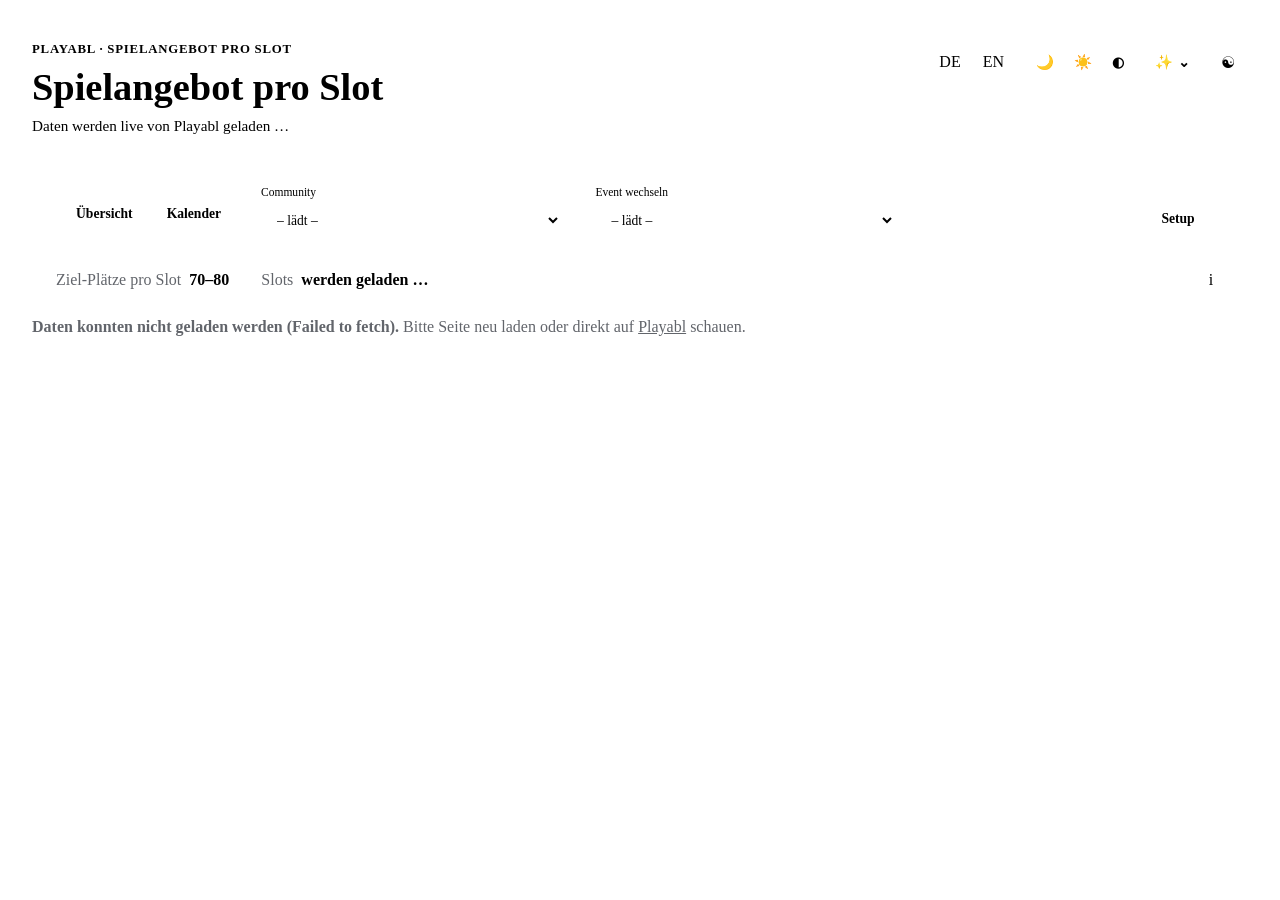
==== index.html @ 1b18e564 "Add personal calendar suggestions" ====
<!DOCTYPE html>
<html lang="de">
<head>
<meta charset="utf-8">
<meta name="viewport" content="width=device-width, initial-scale=1">
<link rel="icon" href="favicon.svg?v=20260728-4" type="image/svg+xml">
<title>Playabl-Event – Spielangebot pro Slot</title>
<script src="theme-bootstrap.js?v=20260728-2"></script>
<link rel="preconnect" href="https://fonts.googleapis.com">
<link href="https://fonts.googleapis.com/css2?family=Syne:wght@500;600;700&family=Instrument+Sans:wght@400;500;600;700&family=Manrope:wght@500;700;800&family=Inter:wght@400;500;600;700&family=Jost:wght@400;500;600;700&family=Paytone+One&family=Open+Sans:wght@400;600;700&family=Share+Tech+Mono&family=Orbitron:wght@700;900&family=Shippori+Mincho:wght@500;700&family=Space+Grotesk:wght@600;700&family=Nunito:wght@400;600;700&family=Bangers&family=Poppins:wght@400;600;700&family=Wire+One&display=swap" rel="stylesheet">
<link rel="stylesheet" href="dashboard.css?v=20260731-6">
</head>
<body class="dashboard-page">
<a class="skip-link" href="#main">Zum Inhalt springen</a>
<div class="wrap">
  <header class="dashboard-head" aria-label="Dashboard-Kopfzeile">
    <section class="dashboard-hero" aria-labelledby="pageTitle">
      <div class="dashboard-eyebrow">Playabl · Spielangebot pro Slot<span class="brand-cursor" aria-hidden="true">_</span></div>
      <h1 id="pageTitle">Spielangebot pro Slot</h1>
      <p class="sub" id="pageSub">Daten werden live von Playabl geladen …</p>
      <p id="rsvpBanner" class="banner" role="status" hidden></p>
    </section>
    <div class="dashboard-actions">
      <div id="contrastAidSwitch" class="contrast-aid-slot" hidden></div>
      <div class="controls-group">
        <div class="language-switch" role="group" aria-label="Sprache wählen">
          <button type="button" data-language="de" aria-pressed="true" aria-label="Deutsch">DE</button>
          <button type="button" data-language="en" aria-pressed="false" aria-label="English">EN</button>
        </div>
        <span class="controls-divider" aria-hidden="true"></span>
        <span class="sr-only">Farbschema wählen</span>
        <div id="themeSwitch"></div>
      </div>
    </div>
  </header>

  <main id="main">
    <nav class="controls" aria-label="Ansicht, Event und Ziel wählen">
      <div class="controls-primary">
        <div class="tabs" role="group" aria-label="Ansicht">
          <button id="tabOverview" type="button" aria-pressed="true">Übersicht</button>
          <button id="tabCalendar" type="button" aria-pressed="false">Kalender</button>
        </div>
        <div class="field">
          <label for="communitySelect">Community</label>
          <select id="communitySelect"><option value="">– lädt –</option></select>
        </div>
        <div class="field">
          <label for="eventSelect">Event wechseln</label>
          <select id="eventSelect"><option value="">– lädt –</option></select>
        </div>
        <button id="slotConfigOpen" class="setup-button dashboard-action-button" type="button">Setup</button>
      </div>
      <div class="controls-settings" aria-label="Aktive Einstellungen">
        <div class="setting-summary">
          <span class="setting-summary-label">Ziel-Plätze pro Slot</span>
          <span class="setting-summary-value" id="targetSummary">70–80</span>
          <span class="setting-source" id="targetSourceSummary"></span>
        </div>
        <div class="setting-summary">
          <span class="setting-summary-label">Slots</span>
          <span class="setting-summary-value" id="slotsSummary">werden geladen …</span>
          <span class="setting-source" id="slotsSourceSummary"></span>
        </div>
        <button class="settings-info-button" id="settingsInfoOpen" type="button" aria-label="Informationen zu Zielplätzen und Slots">i</button>
      </div>
    </nav>
    <p id="status" role="status" aria-live="polite">Lade Daten von Playabl …</p>
    <div id="app"></div>
    <section id="calView" hidden aria-label="Kalender-Ansicht"></section>
  </main>
  <div class="foot" id="credits" style="display:flex;flex-wrap:wrap;gap:8px 16px;margin-top:32px;padding-top:12px;border-top:1px solid var(--grid)"></div>
</div>
<div id="tooltip" aria-hidden="true"></div>
<img class="solarpunk-airship" src="https://commons.wikimedia.org/wiki/Special:FilePath/Airship-Zeppelin-LZ-127.svg" alt="" aria-hidden="true">
<dialog id="slotConfigDlg" aria-labelledby="slotConfigTitle" aria-describedby="slotConfigIntro">
  <form method="dialog" class="slot-config-form">
    <div class="slot-config-header">
      <div>
        <h2 id="slotConfigTitle">Dashboard-Setup</h2>
        <p id="slotConfigIntro">Passe Zielkorridor, Sonderformat-Zählung und Zeitfenster für dieses Event an. Die Einstellungen bleiben lokal in diesem Browser.</p>
      </div>
      <button id="slotConfigClose" class="slot-config-close" value="cancel" formnovalidate aria-label="Dialog schließen">×</button>
    </div>
    <div class="slot-config-body">
      <section class="setup-target" aria-labelledby="setupTargetTitle">
        <h3 id="setupTargetTitle">Ziel-Plätze pro Slot</h3>
        <p id="targetEstimateNote">Der Zielkorridor wird in den Kennzahlen und Auswertungen verwendet.</p>
        <div class="setup-target-fields">
          <label for="zielMin"><span id="targetMinLabel">Von</span><input id="zielMin" type="number" min="1" max="999" aria-label="Ziel von"></label>
          <span class="setup-target-separator" aria-hidden="true">–</span>
          <label for="zielMax"><span id="targetMaxLabel">Bis</span><input id="zielMax" type="number" min="1" max="999" aria-label="Ziel bis"></label>
        </div>
        <button type="button" id="targetConfigReset" class="target-reset">Ziel neu ermitteln</button>
        <label class="setup-special-toggle" for="includeSpecialFormats">
          <input id="includeSpecialFormats" type="checkbox">
          <span><strong id="includeSpecialFormatsLabel">Sonderformate mitzählen</strong><small id="includeSpecialFormatsHint">Bezieht sie lokal in Platz-, Frei- und Bedarfszahlen ein.</small></span>
        </label>
      </section>
      <section class="setup-personal" aria-labelledby="setupPersonalTitle">
        <h3 id="setupPersonalTitle">Mein Kalender</h3>
        <p id="setupPersonalStatus">Noch keine Zuordnung gespeichert. Du kannst sie im Kalender über „Meine Spiele“ festlegen.</p>
        <div class="setup-personal-actions">
          <button type="button" id="personalCalendarSetupChange" class="target-reset">Zuordnung festlegen</button>
          <button type="button" id="personalCalendarReset" class="target-reset" hidden>Zuordnung zurücksetzen</button>
        </div>
      </section>
      <h3 id="setupSlotsTitle" class="setup-slots-title">Slot-Zeiten</h3>
      <div id="slotConfigRows"></div>
    </div>
    <div class="slot-config-actions">
      <button type="button" id="slotConfigAdd">+ Slot hinzufügen</button>
      <span class="action-spacer"></span>
      <button type="button" id="slotConfigReset" class="secondary-action">Slots neu ermitteln</button>
      <button id="slotConfigCancel" value="cancel" formnovalidate class="secondary-action">Abbrechen</button>
      <button type="button" id="slotConfigSave" class="primary-action">Setup speichern</button>
    </div>
  </form>
</dialog>
<dialog id="personalCalendarDlg" class="personal-calendar-dialog" aria-labelledby="personalCalendarTitle" aria-describedby="personalCalendarIntro">
  <form class="slot-config-form" id="personalCalendarForm">
    <div class="slot-config-header">
      <div>
        <h2 id="personalCalendarTitle">Mein Kalender</h2>
        <p id="personalCalendarIntro">Hinterlege deinen Playabl-Namen oder deine E-Mail-Adresse, um eigene Angebote, bestätigte Anmeldungen und Wartelistenplätze zu sehen.</p>
      </div>
      <button class="slot-config-close" id="personalCalendarClose" type="button" aria-label="Dialog schließen">×</button>
    </div>
    <div class="slot-config-body personal-calendar-body">
      <label class="personal-calendar-field" for="personalCalendarIdentity">
        <span id="personalCalendarIdentityLabel">Playabl-Name oder E-Mail-Adresse</span>
        <input id="personalCalendarIdentity" name="identity" type="text" autocomplete="username" autocapitalize="none" spellcheck="false" required>
      </label>
      <p class="personal-calendar-message" id="personalCalendarMessage" role="status" aria-live="polite"></p>
      <p class="personal-calendar-privacy" id="personalCalendarPrivacy">Die E-Mail-Adresse wird nicht gespeichert. Lokal bleiben nur Profil-ID und Playabl-Name; auf Playabl wird nichts verändert.</p>
    </div>
    <div class="slot-config-actions">
      <span class="action-spacer"></span>
      <button type="button" id="personalCalendarCancel" class="secondary-action">Abbrechen</button>
      <button type="submit" id="personalCalendarSave" class="primary-action">Meine Spiele anzeigen</button>
    </div>
  </form>
</dialog>
<dialog id="settingsInfoDlg" aria-labelledby="settingsInfoTitle">
  <div class="slot-config-form">
    <div class="slot-config-header">
      <div>
        <h2 id="settingsInfoTitle">Wie funktionieren Zielplätze und Slots?</h2>
        <p id="settingsInfoIntro">Hintergrund zur Auswertung, automatischen Erkennung und lokalen Konfiguration.</p>
      </div>
      <button class="slot-config-close" id="settingsInfoClose" type="button" aria-label="Informationen schließen">×</button>
    </div>
    <div class="settings-info-content">
      <section>
        <h3 id="settingsInfoTargetTitle">Ziel-Plätze pro Slot</h3>
        <p id="settingsInfoTargetText">Der Zielkorridor beschreibt, wie viele Personen in jedem Zeitfenster durch angebotene Runden untergebracht werden sollen. Das Dashboard vergleicht die aktuell angebotenen Spielplätze mit diesem Korridor und zeigt, in welchen Slots weitere Runden gebraucht werden.</p>
        <p class="settings-info-note" id="settingsInfoCountText"><strong>Gezählt werden Spielplätze plus anbietende Person</strong> pro Session. Sonderformate sind standardmäßig ausgenommen und können im Setup lokal wieder einbezogen werden.</p>
      </section>
      <section>
        <h3 id="settingsInfoSourcesTitle">Woher kommen die Slots?</h3>
        <ol>
          <li id="settingsInfoSourceManual"><strong>Manuelle Einstellung:</strong> Eine im Setup gespeicherte Konfiguration hat immer Vorrang.</li>
          <li id="settingsInfoSourcePlan"><strong>Con-Raumplan:</strong> Ist das Event mit einer Raumplanung verbunden, werden deren Zeitfenster übernommen.</li>
          <li id="settingsInfoSourceAuto"><strong>Automatische Erkennung:</strong> Ohne diese Quellen untersucht das Dashboard beim ersten Laden die Startzeiten aller Sessions.</li>
          <li id="settingsInfoSourceFallback"><strong>Fallback:</strong> Reichen die Daten für eine verlässliche Schätzung nicht aus, gilt Vormittag 0–14 Uhr und Nachmittag 14–24 Uhr.</li>
        </ol>
      </section>
      <section>
        <h3 id="settingsInfoDetectionTitle">Wie funktioniert die automatische Erkennung?</h3>
        <p id="settingsInfoDetectionText">Nahe beieinanderliegende Startzeiten werden zu Gruppen zusammengefasst. Eine größere zeitliche Lücke deutet auf einen neuen Slot hin. Aus der Lage dieser Gruppen entstehen Bezeichnungen wie Vormittag, Nachmittag oder Abend sowie passende Grenzen zwischen den Zeitfenstern.</p>
        <p id="settingsInfoDetectionStable">Die Schätzung wird nur einmal angelegt. Danach bleibt sie stabil, auch wenn später neue Sessions dazukommen. Im Setup kann sie jederzeit geprüft und korrigiert werden.</p>
      </section>
      <section>
        <h3 id="settingsInfoStorageTitle">Speicherung und erneute Ermittlung</h3>
        <p id="settingsInfoStorageText">Manuell eingestellte oder automatisch erkannte Slots werden nur lokal in diesem Browser gespeichert. Sie verändern weder Playabl noch die Con-Raumplanung. <strong>„Slots neu ermitteln“</strong> entfernt die lokale Slot-Konfiguration und führt die Quellenlogik erneut aus: Raumplanung, automatische Erkennung und zuletzt der Standard-Fallback. Der Zielkorridor bleibt dabei unverändert.</p>
      </section>
    </div>
  </div>
</dialog>
<dialog id="wordContextDlg" aria-labelledby="wordContextTitle">
  <div class="slot-config-form">
    <div class="slot-config-header">
      <div>
        <h2 id="wordContextTitle">Kontext</h2>
        <p id="wordContextIntro">Zufällige Ausschnitte aus Rundenbeschreibungen.</p>
      </div>
      <button class="slot-config-close" id="wordContextClose" type="button" aria-label="Kontext schließen">×</button>
    </div>
    <div class="word-context-content">
      <p class="word-context-meta" id="wordContextMeta"></p>
      <div class="word-context-list" id="wordContextList"></div>
    </div>
    <div class="word-context-actions">
      <button type="button" id="wordContextRefresh">Andere Ausschnitte</button>
    </div>
  </div>
</dialog>
<dialog id="sectionInfoDlg" aria-labelledby="sectionInfoTitle" aria-describedby="sectionInfoIntro">
  <div class="slot-config-form">
    <div class="slot-config-header">
      <div>
        <h2 id="sectionInfoTitle">Information</h2>
        <p id="sectionInfoIntro"></p>
      </div>
      <button class="slot-config-close" id="sectionInfoClose" type="button" aria-label="Information schließen">×</button>
    </div>
    <div class="settings-info-content" id="sectionInfoContent"></div>
  </div>
</dialog>
<script src="https://lmbreuer.github.io/con-raumplan/punk-zine-quotes.js"></script>

<script src="theme.js?v=20260728-3"></script>
<script src="i18n.js?v=20260731-2"></script>
<script src="config.js?v=20260730-2"></script>
<script src="api.js?v=20260731-2"></script>
<script src="dashboard.js?v=20260731-8"></script>
</body>
</html>
---- dashboard.css ----
:root { --r-xl: 24px;
    --text-readable-muted: var(--text-secondary);
    --accent-text: var(--accent);
    --good-text: var(--good);
    --warn-text: var(--warn);
  }:root, :root[data-theme="dark"] {
    --text-readable-muted: #a9b0bb;
    --band-edge:      #52514e;
    --series-soft:    #2c4a7a;
  }:root[data-theme="light"] {
    --text-readable-muted: #62656b;
    --band-edge:      #cfccc3;
    --series-soft:    #a9c2ef;
  }:root[data-theme="contrast"] {
    --text-readable-muted: #262626;
    --band-edge:      #000000;
    --series-soft:    #ccccff;
  }

/* Dark Cosmic: a quiet, deep sky with distinct layers instead of one repeated card treatment. */
:root[data-theme="cosmic"] body {
  position:relative;
  isolation:isolate;
  background:
    radial-gradient(ellipse at 76% -12%,color-mix(in srgb,var(--cosmic-nebula-blue) 23%,transparent),transparent 39%),
    radial-gradient(ellipse at 6% 38%,color-mix(in srgb,var(--cosmic-nebula-teal) 18%,transparent),transparent 34%),
    radial-gradient(ellipse at 96% 63%,color-mix(in srgb,var(--cosmic-nebula-rose) 12%,transparent),transparent 32%),
    radial-gradient(ellipse at 28% 108%,color-mix(in srgb,var(--cosmic-nebula-ember) 7%,transparent),transparent 35%),
    linear-gradient(165deg,#010207 0%,#030510 46%,#010207 100%);
  background-repeat:no-repeat;
  animation:cosmic-nebula-orbits 34s ease-in-out infinite alternate;
}
:root[data-theme="cosmic"] body::before,
:root[data-theme="cosmic"] body::after {
  content:"";
  position:fixed;
  z-index:-1;
  pointer-events:none;
}
:root[data-theme="cosmic"] body::before {
  inset:-42%;
  background:
    radial-gradient(ellipse at 34% 54%,color-mix(in srgb,var(--cosmic-nebula-rose) 15%,transparent) 0 5%,transparent 31%),
    radial-gradient(ellipse at 63% 43%,color-mix(in srgb,var(--cosmic-nebula-blue) 19%,transparent) 0 6%,transparent 34%),
    radial-gradient(ellipse at 73% 61%,color-mix(in srgb,var(--cosmic-nebula-teal) 13%,transparent) 0 4%,transparent 28%),
    radial-gradient(ellipse at 48% 57%,rgba(205,216,255,.11) 0 3%,rgba(87,75,164,.1) 17%,transparent 39%),
    linear-gradient(102deg,transparent 34%,rgba(64,85,147,.04) 41%,rgba(177,191,235,.13) 48%,rgba(138,63,120,.09) 54%,rgba(33,109,118,.06) 59%,transparent 66%);
  filter:blur(42px) saturate(1.18);
  transform:rotate(-17deg) scale(1.06);
  will-change:transform,opacity;
  animation:
    cosmic-milky-way 34s linear infinite alternate,
    cosmic-nebula-breathe 9s ease-in-out infinite alternate;
}
:root[data-theme="cosmic"] body::after {
  inset:-14%;
  opacity:.66;
  background:center/100% 100% no-repeat url("data:image/svg+xml,%3Csvg xmlns='http://www.w3.org/2000/svg' viewBox='0 0 1400 900'%3E%3Cg fill='%23f0f2ff'%3E%3Ccircle cx='37' cy='83' r='1.2'/%3E%3Ccircle cx='181' cy='31' r='.8'/%3E%3Ccircle cx='298' cy='147' r='1.5'/%3E%3Ccircle cx='463' cy='68' r='.7'/%3E%3Ccircle cx='617' cy='192' r='1'/%3E%3Ccircle cx='811' cy='43' r='1.3'/%3E%3Ccircle cx='967' cy='161' r='.65'/%3E%3Ccircle cx='1179' cy='91' r='1.1'/%3E%3Ccircle cx='1361' cy='218' r='.8'/%3E%3Ccircle cx='112' cy='329' r='.7'/%3E%3Ccircle cx='349' cy='287' r='1.25'/%3E%3Ccircle cx='538' cy='401' r='.8'/%3E%3Ccircle cx='731' cy='311' r='1.6'/%3E%3Ccircle cx='904' cy='438' r='.7'/%3E%3Ccircle cx='1083' cy='296' r='1.15'/%3E%3Ccircle cx='1297' cy='397' r='.75'/%3E%3Ccircle cx='59' cy='573' r='1.35'/%3E%3Ccircle cx='247' cy='493' r='.7'/%3E%3Ccircle cx='421' cy='642' r='1'/%3E%3Ccircle cx='684' cy='526' r='.65'/%3E%3Ccircle cx='849' cy='681' r='1.4'/%3E%3Ccircle cx='1017' cy='557' r='.75'/%3E%3Ccircle cx='1244' cy='634' r='1.1'/%3E%3Ccircle cx='1379' cy='519' r='.65'/%3E%3Ccircle cx='151' cy='812' r='.8'/%3E%3Ccircle cx='376' cy='739' r='1.2'/%3E%3Ccircle cx='593' cy='857' r='.7'/%3E%3Ccircle cx='776' cy='763' r='1.1'/%3E%3Ccircle cx='996' cy='839' r='.8'/%3E%3Ccircle cx='1191' cy='748' r='1.35'/%3E%3Ccircle cx='1342' cy='866' r='.7'/%3E%3C/g%3E%3Cg fill='%2397b7ff' opacity='.72'%3E%3Ccircle cx='226' cy='219' r='1.1'/%3E%3Ccircle cx='572' cy='103' r='1.4'/%3E%3Ccircle cx='876' cy='247' r='.9'/%3E%3Ccircle cx='1221' cy='331' r='1.3'/%3E%3Ccircle cx='318' cy='568' r='1.2'/%3E%3Ccircle cx='756' cy='617' r='.9'/%3E%3Ccircle cx='1108' cy='714' r='1.45'/%3E%3C/g%3E%3Cg fill='%23d9b876' opacity='.58'%3E%3Ccircle cx='91' cy='191' r='.9'/%3E%3Ccircle cx='657' cy='367' r='1.1'/%3E%3Ccircle cx='1322' cy='111' r='.8'/%3E%3Ccircle cx='489' cy='798' r='1.25'/%3E%3C/g%3E%3C/svg%3E");
  will-change:transform,opacity;
  animation:
    cosmic-star-drift 72s ease-in-out infinite alternate,
    cosmic-star-pulse 7s ease-in-out infinite alternate;
}
@keyframes cosmic-milky-way {
  from { transform:translate3d(-4%,-2%,0) rotate(-19deg) scale(1.04); }
  to { transform:translate3d(5%,3%,0) rotate(-13deg) scale(1.12); }
}
@keyframes cosmic-star-drift {
  from { transform:translate3d(-2.4%,-1.2%,0) scale(1.015) rotate(-.18deg); }
  to { transform:translate3d(2.8%,1.7%,0) scale(1.045) rotate(.2deg); }
}
@keyframes cosmic-nebula-breathe {
  from { opacity:.62; }
  to { opacity:1; }
}
@keyframes cosmic-star-pulse {
  from { opacity:.48; filter:brightness(.86); }
  to { opacity:.78; filter:brightness(1.18); }
}
@keyframes cosmic-nebula-orbits {
  from {
    background-position:86% -12%, -12% 31%, 112% 72%, 18% 108%, center;
    background-size:74% 66%, 61% 72%, 69% 62%, 54% 49%, auto;
  }
  to {
    background-position:68% 3%, 7% 48%, 87% 51%, 37% 88%, center;
    background-size:82% 73%, 68% 65%, 76% 70%, 61% 57%, auto;
  }
}
:root[data-theme="cosmic"] body:has(#calView:not([hidden])) {
  background:
    radial-gradient(ellipse at 18% -8%,color-mix(in srgb,var(--cosmic-nebula-rose) 18%,transparent),transparent 36%),
    radial-gradient(ellipse at 92% 32%,color-mix(in srgb,var(--cosmic-nebula-teal) 18%,transparent),transparent 34%),
    radial-gradient(ellipse at 58% 110%,color-mix(in srgb,var(--cosmic-nebula-blue) 19%,transparent),transparent 40%),
    radial-gradient(ellipse at 12% 84%,color-mix(in srgb,var(--cosmic-nebula-ember) 7%,transparent),transparent 34%),
    linear-gradient(154deg,#010207 0%,#040411 48%,#010207 100%);
  background-repeat:no-repeat;
  animation-direction:alternate-reverse;
  animation-duration:39s;
}
:root[data-theme="cosmic"] body:has(#calView:not([hidden]))::before {
  background:
    radial-gradient(ellipse at 67% 44%,color-mix(in srgb,var(--cosmic-nebula-rose) 16%,transparent) 0 5%,transparent 31%),
    radial-gradient(ellipse at 38% 57%,color-mix(in srgb,var(--cosmic-nebula-blue) 19%,transparent) 0 6%,transparent 34%),
    radial-gradient(ellipse at 25% 42%,color-mix(in srgb,var(--cosmic-nebula-teal) 14%,transparent) 0 4%,transparent 28%),
    linear-gradient(78deg,transparent 34%,rgba(33,109,118,.06) 41%,rgba(177,191,235,.12) 49%,rgba(138,63,120,.1) 56%,transparent 66%);
  animation:
    cosmic-calendar-nebula 31s linear infinite alternate,
    cosmic-nebula-breathe 8s ease-in-out infinite alternate;
}
:root[data-theme="cosmic"] body:has(#calView:not([hidden]))::after {
  animation-direction:alternate-reverse,alternate;
  animation-duration:84s,8s;
}
@keyframes cosmic-calendar-nebula {
  from { transform:translate3d(-4%,3%,0) rotate(10deg) scale(1.04); }
  to { transform:translate3d(5%,-3%,0) rotate(18deg) scale(1.12); }
}
:root[data-theme="cosmic"] .dashboard-head {
  position:relative;
  isolation:isolate;
}
:root[data-theme="cosmic"] .dashboard-head::after {
  content:"";
  position:absolute;
  z-index:-1;
  top:-6px;
  right:clamp(18px,5vw,70px);
  width:clamp(150px,21vw,285px);
  height:100px;
  opacity:.54;
  background:center/contain no-repeat url("data:image/svg+xml,%3Csvg xmlns='http://www.w3.org/2000/svg' viewBox='0 0 300 110'%3E%3Cg fill='none' stroke='%2397b7ff' stroke-opacity='.34' stroke-width='1'%3E%3Cpath d='M18 72 76 29 134 66 202 22 276 58'/%3E%3Cpath d='M134 66 165 94' stroke-opacity='.18'/%3E%3C/g%3E%3Cg fill='%23eef2ff'%3E%3Ccircle cx='18' cy='72' r='2'/%3E%3Ccircle cx='76' cy='29' r='2.7' fill='%2397b7ff'/%3E%3Ccircle cx='134' cy='66' r='1.8'/%3E%3Ccircle cx='202' cy='22' r='2.4' fill='%23d9b876'/%3E%3Ccircle cx='276' cy='58' r='1.7'/%3E%3Ccircle cx='165' cy='94' r='1.2' fill='%2397b7ff'/%3E%3C/g%3E%3C/svg%3E");
  filter:drop-shadow(0 0 7px rgba(151,183,255,.34));
  transform:rotate(-7deg);
}
:root[data-theme="cosmic"] body:has(#calView:not([hidden])) .dashboard-head::after {
  top:-12px;
  right:clamp(22px,7vw,96px);
  height:118px;
  background-image:url("data:image/svg+xml,%3Csvg xmlns='http://www.w3.org/2000/svg' viewBox='0 0 300 120'%3E%3Cg fill='none' stroke='%2397b7ff' stroke-opacity='.34' stroke-width='1'%3E%3Cpath d='M32 26 118 58 204 43 272 91'/%3E%3Cpath d='M118 58 147 12M118 58 91 108'/%3E%3C/g%3E%3Cg fill='%23eef2ff'%3E%3Ccircle cx='32' cy='26' r='1.8'/%3E%3Ccircle cx='118' cy='58' r='3' fill='%2397b7ff'/%3E%3Ccircle cx='204' cy='43' r='1.6'/%3E%3Ccircle cx='272' cy='91' r='2.2' fill='%23d9b876'/%3E%3Ccircle cx='147' cy='12' r='1.4'/%3E%3Ccircle cx='91' cy='108' r='1.7' fill='%2397b7ff'/%3E%3C/g%3E%3C/svg%3E");
  transform:rotate(5deg);
}
:root[data-theme="cosmic"] .dashboard-hero h1,
:root[data-theme="cosmic"] .card h2,
:root[data-theme="cosmic"] .card h3,
:root[data-theme="cosmic"] .kpi .v,
:root[data-theme="cosmic"] .fact .v,
:root[data-theme="cosmic"] .cal-day > h2 {
  font-family:var(--font-display);
  font-weight:500;
}
:root[data-theme="cosmic"] .dashboard-hero h1 {
  max-width:13ch;
  font-size:clamp(3.05rem,6vw,5.8rem);
  line-height:.92;
  letter-spacing:-.045em;
  text-wrap:balance;
  text-shadow:0 10px 42px rgba(85,106,187,.24);
}
:root[data-theme="cosmic"] .dashboard-hero .sub {
  color:var(--text-secondary);
  letter-spacing:.018em;
}
:root[data-theme="cosmic"] .card,
:root[data-theme="cosmic"] .kpi,
:root[data-theme="cosmic"] .cal-card,
:root[data-theme="cosmic"] .calendar-filters {
  border-color:rgba(157,177,232,.15);
  background:linear-gradient(145deg,rgba(13,17,32,.94),rgba(5,7,15,.97));
  box-shadow:var(--shadow-card);
  backdrop-filter:blur(9px);
}
:root[data-theme="cosmic"] .controls,
:root[data-theme="cosmic"] .card,
:root[data-theme="cosmic"] .kpi,
:root[data-theme="cosmic"] .calendar-filters,
:root[data-theme="cosmic"] .calendar-empty {
  border-radius:16px;
}
:root[data-theme="cosmic"] .fact,
:root[data-theme="cosmic"] .cal-card,
:root[data-theme="cosmic"] .calendar-bento .cal-col {
  border-radius:10px;
}
:root[data-theme="cosmic"] .bento-hero {
  position:relative;
  isolation:isolate;
  overflow:hidden;
  border-color:rgba(151,183,255,.27);
  background:
    radial-gradient(ellipse at 82% 18%,color-mix(in srgb,var(--cosmic-nebula-blue) 30%,transparent),transparent 38%),
    radial-gradient(ellipse at 16% 88%,color-mix(in srgb,var(--cosmic-nebula-teal) 24%,transparent),transparent 42%),
    radial-gradient(ellipse at 64% 112%,color-mix(in srgb,var(--cosmic-nebula-rose) 15%,transparent),transparent 38%),
    linear-gradient(145deg,#0a1022 0%,#050711 62%,#020309 100%);
}
:root[data-theme="cosmic"] .bento-hero::after {
  content:"";
  position:absolute;
  z-index:-1;
  inset:0;
  background:
    linear-gradient(112deg,transparent 0 52%,rgba(151,183,255,.055) 52.3% 52.7%,transparent 53%),
    radial-gradient(circle at 76% 31%,rgba(238,242,255,.8) 0 1.5px,transparent 2.4px),
    radial-gradient(circle at 89% 63%,rgba(151,183,255,.72) 0 1px,transparent 2px);
}
:root[data-theme="cosmic"] .bento-kpis .kpi:nth-child(4n+1) {
  border-top-color:rgba(151,183,255,.45);
  background:linear-gradient(155deg,rgba(21,30,59,.96),rgba(5,7,15,.98) 72%);
}
:root[data-theme="cosmic"] .bento-kpis .kpi:nth-child(4n+2) {
  border-top-color:rgba(217,184,118,.42);
  background:
    radial-gradient(circle at 86% 12%,rgba(217,184,118,.12),transparent 32%),
    linear-gradient(155deg,rgba(12,14,25,.96),rgba(4,5,12,.98));
}
:root[data-theme="cosmic"] .bento-kpis .kpi:nth-child(4n+3) {
  border-top-color:rgba(100,207,202,.38);
  background:linear-gradient(135deg,rgba(12,30,38,.82),rgba(5,7,15,.98) 70%);
}
:root[data-theme="cosmic"] .bento-kpis .kpi:nth-child(4n) {
  background:#03040a;
}
:root[data-theme="cosmic"] .kpi .v,
:root[data-theme="cosmic"] .fact .v {
  color:var(--text-primary);
  font-size:clamp(2rem,3.4vw,3.65rem);
  line-height:.9;
}
:root[data-theme="cosmic"] .bento-grid > .card:nth-of-type(3n+1) {
  background:
    radial-gradient(ellipse at 100% 0,rgba(119,105,201,.13),transparent 45%),
    linear-gradient(145deg,rgba(12,15,29,.96),rgba(4,6,13,.98));
}
:root[data-theme="cosmic"] .bento-grid > .card:nth-of-type(3n+2) {
  background:
    radial-gradient(ellipse at 0 100%,rgba(38,103,122,.12),transparent 44%),
    linear-gradient(155deg,rgba(8,12,23,.97),rgba(3,4,10,.99));
}
:root[data-theme="cosmic"] .seg {
  filter:saturate(.78);
  box-shadow:inset 0 1px 0 rgba(255,255,255,.13);
}
:root[data-theme="cosmic"] #funCard {
  background:
    radial-gradient(ellipse at 21% -8%,color-mix(in srgb,var(--cosmic-nebula-rose) 15%,transparent),transparent 31%),
    radial-gradient(ellipse at 76% 2%,rgba(151,183,255,.14),transparent 35%),
    linear-gradient(180deg,rgba(9,13,27,.96),rgba(2,3,9,.99));
}
:root[data-theme="cosmic"] .fact {
  border-color:rgba(157,177,232,.12);
  background:rgba(3,5,12,.7);
}
:root[data-theme="cosmic"] .fact:nth-child(3n+2) {
  background:linear-gradient(155deg,rgba(21,18,40,.76),rgba(3,5,12,.82));
}
:root[data-theme="cosmic"] .fact:nth-child(3n) {
  background:linear-gradient(155deg,rgba(10,28,35,.66),rgba(3,5,12,.82));
}
:root[data-theme="cosmic"] #cloud {
  border:1px solid rgba(151,183,255,.13);
  background:
    radial-gradient(ellipse at 50% 55%,rgba(119,105,201,.12),transparent 58%),
    rgba(2,3,9,.78);
}
:root[data-theme="cosmic"] .cal-day:nth-child(3n+1) .cal-col {
  background:linear-gradient(180deg,rgba(16,22,43,.88),rgba(4,6,13,.94));
}
:root[data-theme="cosmic"] .cal-day:nth-child(3n+2) .cal-col {
  background:linear-gradient(180deg,rgba(21,17,38,.82),rgba(4,6,13,.94));
}
:root[data-theme="cosmic"] .cal-day:nth-child(3n) .cal-col {
  background:linear-gradient(180deg,rgba(8,25,31,.78),rgba(4,6,13,.94));
}
:root[data-theme="cosmic"] input,
:root[data-theme="cosmic"] select,
:root[data-theme="cosmic"] button,
:root[data-theme="cosmic"] .inline-select {
  border-color:rgba(157,177,232,.2);
}
@media (hover:hover) and (prefers-reduced-motion:no-preference) {
  :root[data-theme="cosmic"] .card,
  :root[data-theme="cosmic"] .kpi,
  :root[data-theme="cosmic"] .cal-card {
    transition:
      transform .32s ease,
      border-color .4s ease,
      box-shadow .5s ease-out;
  }
  :root[data-theme="cosmic"] .card:hover,
  :root[data-theme="cosmic"] .kpi:hover,
  :root[data-theme="cosmic"] .cal-card:hover {
    transform:translateY(-3px);
    border-color:rgba(151,183,255,.34);
    box-shadow:
      inset 0 0 0 1px rgba(205,216,255,.12),
      0 0 27px -8px rgba(82,105,189,.4),
      0 0 44px -20px rgba(138,63,120,.34),
      0 32px 72px -36px rgba(40,57,124,.6);
    transition-duration:.18s,.18s,.22s;
  }
}
:root[data-zen][data-theme="cosmic"] body::before,
:root[data-zen][data-theme="cosmic"] body::after {
  animation:none !important;
}
:root[data-zen][data-theme="cosmic"] .card:hover,
:root[data-zen][data-theme="cosmic"] .kpi:hover,
:root[data-zen][data-theme="cosmic"] .cal-card:hover {
  transform:none !important;
}
@media (max-width:720px) {
  :root[data-theme="cosmic"] .dashboard-head::after {
    top:0;
    right:5px;
    width:138px;
    opacity:.32;
  }
  :root[data-theme="cosmic"] .dashboard-hero h1 {
    max-width:11ch;
    font-size:clamp(2.8rem,15vw,4.7rem);
  }
}
  :root[data-theme="contrast"] .seg { border: 1px solid var(--text-primary); }:root[data-theme="colorful"] {
    --text-readable-muted: #625a82;
    --band-edge:      #b8a8dc;
    --series-soft:    #d3c2f5;
    --good-text: #0b6b32;
    --warn-text: #b91c1c;
  }:root[data-theme="terminal"] {
    --text-readable-muted: #3fcf74;
    --band-edge:      #2a8a4e;
    --series-soft:    #1a5c34;
    --shadow-card: 0 0 0 1px rgba(80,255,140,.12), 0 0 18px -6px rgba(70,255,140,.35);
  }
  :root[data-theme="terminal"] body {
    background-image: repeating-linear-gradient(180deg,
      rgba(80,255,140,0.035) 0px, rgba(80,255,140,0.035) 1px, transparent 1px, transparent 3px);
  }
  :root[data-theme="terminal"] .card, :root[data-theme="terminal"] .cal-card {
    box-shadow: 0 0 0 3px var(--page), 0 0 0 4px var(--border), var(--shadow-card);
  }
  :root[data-theme="terminal"] ::selection { background: var(--accent); color: var(--accent-ink); }
  @media (prefers-reduced-motion: no-preference) {
    :root[data-theme="terminal"] body::after {
      content: ""; position: fixed; inset: 0; pointer-events: none; z-index: 9999;
      background: linear-gradient(180deg, transparent 0%, rgba(80,255,140,0.05) 50%, transparent 100%);
      background-size: 100% 220px;
      animation: rp-scan-sweep 9s linear infinite;
    }
    @keyframes rp-scan-sweep { from { background-position: 0 -220px; } to { background-position: 0 100vh; } }
  }:root[data-theme="cyberpunk"] {
    --text-readable-muted: #a78bd0;
    --band-edge:      #7a5ca3;
    --series-soft:    #472a63;
  }
  :root[data-theme="cyberpunk"] .card, :root[data-theme="cyberpunk"] .cal-card {
    box-shadow: 0 0 0 1px var(--border), var(--shadow-card);
  }
  :root[data-theme="cyberpunk"] ::selection { background: var(--accent); color: var(--accent-ink); }
  :root[data-theme="cyberpunk"] h1 { text-shadow: 0 0 12px color-mix(in srgb, var(--accent) 55%, transparent); }
  @media (prefers-reduced-motion: no-preference) {
    :root[data-theme="cyberpunk"] h1:hover { animation: rp-glitch .38s steps(2, end) 1; }
    @keyframes rp-glitch {
      0%, 100% { text-shadow: 0 0 12px color-mix(in srgb, var(--accent) 55%, transparent); transform: translate(0, 0); }
      20% { text-shadow: -2px 0 rgba(255,47,208,.85), 2px 0 rgba(0,240,255,.85), 0 0 12px color-mix(in srgb, var(--accent) 55%, transparent); transform: translate(-2px, 1px); }
      40% { text-shadow: 2px 0 rgba(255,47,208,.85), -2px 0 rgba(0,240,255,.85), 0 0 12px color-mix(in srgb, var(--accent) 55%, transparent); transform: translate(2px, -1px); }
      60% { text-shadow: -1px 0 rgba(255,47,208,.85), 1px 0 rgba(0,240,255,.85), 0 0 12px color-mix(in srgb, var(--accent) 55%, transparent); transform: translate(1px, 0); }
      80% { text-shadow: 1px 0 rgba(0,240,255,.85), -1px 0 rgba(255,47,208,.85), 0 0 12px color-mix(in srgb, var(--accent) 55%, transparent); transform: translate(-1px, 0); }
    }
  }:root[data-theme="ukiyo"] {
    --text-readable-muted: #6f6658;
    --band-edge:      #d8cbb0;
    --series-soft:    #e0c4c0;
    --warn-text: #75450d;
  }
  :root[data-theme="ukiyo"] .card, :root[data-theme="ukiyo"] .cal-card, :root[data-theme="ukiyo"] .kpi {
    border-width: 1px;
  }
  :root[data-theme="ukiyo"] ::selection { background: var(--accent-soft); color: var(--text-primary); }
  :root[data-theme="ukiyo"] body {
    background-image:
      linear-gradient(color-mix(in srgb, var(--page) 95%, transparent), color-mix(in srgb, var(--page) 95%, transparent)),
      var(--ukiyo-bg, none);
    background-size: cover; background-position: center; background-repeat: no-repeat; background-attachment: fixed;
  }
  * { box-sizing: border-box; margin: 0; padding: 0; }
  [hidden] { display: none !important; }
  body {
    background: var(--page);
    color: var(--text-primary);
    font-family: var(--font-body);
    line-height: 1.5;
    padding: var(--sp-6) var(--sp-4) var(--sp-7);
  }
  .wrap { max-width: 880px; margin: 0 auto; }
  h1 { font-family: var(--font-display); font-size: var(--fs-2xl); font-weight: 700; text-wrap: balance; }
  .sub { color: var(--text-secondary); font-size: var(--fs-sm); margin-top: var(--sp-1); }
  #status { font-size: var(--fs-xs); color: var(--text-readable-muted); margin: var(--sp-2) 0; }
  .sr-only { position: absolute; width: 1px; height: 1px; padding: 0; margin: -1px; overflow: hidden; clip: rect(0 0 0 0); white-space: nowrap; border: 0; }
  .skip-link { position: absolute; left: -9999px; top: 0; background: var(--surface-1); color: var(--text-primary); padding: var(--sp-2) var(--sp-4); border-radius: var(--r-sm); z-index: 20; border: var(--border-w) solid var(--border); }
  .skip-link:focus { left: 8px; top: 8px; }
  a { color: var(--accent-text); }
  a:focus-visible, button:focus-visible, select:focus-visible, input:focus-visible, summary:focus-visible {
    outline: 2px solid var(--accent); outline-offset: 2px; border-radius: 3px;
  }

  @media (prefers-reduced-motion: no-preference) {
    .card, .kpi, .fact, .cal-card, #tooltip, .banner {
      transition:transform .28s cubic-bezier(.34,1.56,.64,1),box-shadow .28s ease;
    }
    .card:hover, .kpi:hover, .fact:hover, .cal-card:hover { transform:translateY(-3px); }
    /* fill-mode würde nach der Animation den Hover-Transform überschreiben. */
    .card, .kpi, .fact, .cal-card { animation:rp-fadein .5s ease-out; }
  }
  @keyframes rp-fadein { from { opacity: 0; transform: translateY(5px); } to { opacity: 1; transform: translateY(0); } }
  @media (prefers-reduced-motion: reduce) {
    * { transition:none !important; animation:none !important; }
    .card:hover, .kpi:hover, .fact:hover, .cal-card:hover, #cloud button:hover { transform:none !important; }
  }

  .banner {
    margin: var(--sp-3) 0; padding: var(--sp-3) var(--sp-4); border-radius: var(--r-md);
    background: var(--band); border: var(--border-w) solid var(--border); font-size: var(--fs-sm);
    box-shadow: var(--shadow-card);
  }
  .banner.open { border-color: var(--good); }

  .controls {
    display: flex; flex-direction: column; gap: 14px;
    margin: var(--sp-4) 0 var(--sp-2); padding: 20px 24px;
    background: var(--surface-1); border: var(--border-w) solid var(--border); border-radius: var(--r-md);
    box-shadow: var(--shadow-card);
  }
  .controls-primary { display:grid; grid-template-columns:auto minmax(150px,.7fr) minmax(250px,1.15fr) auto; gap:18px; align-items:end; }
  .controls-settings { display:flex; flex-wrap:wrap; gap:10px 24px; align-items:center; padding-top:14px; border-top:var(--border-w) solid var(--grid); }
  .setting-summary { display:flex; align-items:center; gap:8px; min-width:0; font-size:var(--fs-xs); }
  .setting-summary-label { color:var(--text-readable-muted); }
  .setting-summary-value { color:var(--text-secondary); font-weight:700; }
  .setting-source { color:var(--text-readable-muted); font-weight:500; }
  .settings-info-button { margin-left:auto; width:26px; height:26px; padding:0 !important; border:var(--border-w) solid var(--border) !important; border-radius:50% !important; background:transparent !important; color:var(--text-secondary) !important; font:800 .78rem/1 var(--font-body) !important; }
  .controls .field { display: flex; flex-direction: column; gap: 3px; }
  .controls label { font-size: var(--fs-xs); color: var(--text-secondary); }
  .controls select, .controls input, .controls button, .dashboard-action-button {
    font: inherit; font-size: var(--fs-sm); color: var(--text-primary);
    background: var(--page); border: var(--border-w) solid var(--baseline); border-radius: var(--r-sm);
    padding: var(--sp-2) var(--sp-3); max-width: 300px;
  }
  .controls button, .dashboard-action-button { cursor: pointer; }
  .setup-button { min-width:92px; font-weight:800 !important; white-space:nowrap; }

  .tabs, .theme-switch { display: flex; gap: 2px; background: var(--band); padding: 3px; border-radius: var(--r-md); }
  .tabs { margin-left: 0; }
  .tabs button, .theme-switch button {
    background: transparent; border: none; border-radius: calc(var(--r-md) - 3px);
    padding: var(--sp-2) var(--sp-3); font-size: var(--fs-xs); font-weight: 700; color: var(--text-secondary);
  }
  .theme-switch button { font-size: 1rem; padding: var(--sp-1) var(--sp-2); }
  .tabs button[aria-pressed="true"], .theme-switch button[aria-pressed="true"] {
    background: var(--surface-1); color: var(--text-primary); box-shadow: var(--shadow-card);
  }

  .kpis { display: flex; flex-wrap: wrap; gap: var(--sp-3); margin: var(--sp-4) 0; }
  .kpi {
    background: var(--surface-1); border: var(--border-w) solid var(--border); border-radius: var(--r-lg);
    padding: var(--sp-3) var(--sp-4); flex: 1 1 150px; min-width: 150px; box-shadow: var(--shadow-card);
  }
  .kpi .v { font-size: var(--fs-xl); font-weight: 800; font-variant-numeric: tabular-nums; }
  .kpi .l { font-size: var(--fs-xs); color: var(--text-secondary); }
  .kpi-button { position:relative; color:var(--text-primary); font:inherit; text-align:left; cursor:pointer; }
  .kpi-button .l, .kpi-button .v { display:block; }
  .expected-value { display:flex; align-items:baseline; white-space:nowrap; }
  .expected-value .approx-mark { margin-right:.12em; font-family:var(--font-body); font-size:.55em; font-weight:700; line-height:1; }
  .expected-value .per-day { margin-left:.04em; font-size:.58em; }
  .card {
    background: var(--surface-1); border: var(--border-w) solid var(--border); border-radius: var(--r-lg);
    padding: var(--sp-5) var(--sp-6); margin-bottom: var(--sp-4); box-shadow: var(--shadow-card);
  }
  .card h2 { font-family: var(--font-display); font-size: var(--fs-md); font-weight: 700; margin-bottom: var(--sp-1); }
  .card h3 { font-size: var(--fs-sm); margin: var(--sp-5) 0 var(--sp-2); text-transform: uppercase; letter-spacing: .04em; color: var(--text-secondary); }
  .card .hint { font-size: var(--fs-xs); color: var(--text-secondary); margin-bottom: var(--sp-4); }

  .chart { position: relative; }
  .row { display: grid; grid-template-columns: 160px 1fr; gap: var(--sp-3); align-items: center; margin: var(--sp-4) 0; }
  .row .lbl { font-size: var(--fs-sm); text-align: right; }
  .row .lbl b { display: block; white-space: nowrap; }
  .row .lbl span { color: var(--text-readable-muted); font-size: var(--fs-xs); display: block; }
  .track { position: relative; height: 34px; }
  .band {
    position: absolute; top: -4px; bottom: -4px;
    background: var(--band);
    border-left: 1px dashed var(--band-edge);
    border-right: 1px dashed var(--band-edge);
  }
  .band-label { position:absolute; inset:0; display:flex; align-items:center; justify-content:center; color:var(--text-readable-muted); font-size:.68rem; font-weight:600; letter-spacing:.02em; white-space:nowrap; }
  .bar { position: absolute; top: 4px; bottom: 4px; left: 0; display: flex; gap: 2px; }
  .seg { background: var(--accent); position: relative; cursor: pointer; overflow: hidden; display: block; }
  .seg .fill { position: absolute; inset: 0; background: var(--series-soft); transform-origin: left; }
  .seg:first-child { border-radius: var(--r-sm) 0 0 var(--r-sm); }
  .seg:last-child { border-radius: 0 var(--r-sm) var(--r-sm) 0; }
  .seg:only-child { border-radius: var(--r-sm); }
  .seg:hover { filter: brightness(1.15); }
  .val { position: absolute; top: 50%; transform: translateY(-50%); font-size:.9rem; font-weight:700; white-space:nowrap; }
  .gap-note { position: absolute; top: 50%; transform: translateY(-50%); font-size: var(--fs-xs); color: var(--text-readable-muted); white-space: nowrap; }
  .ghost { position: absolute; top: 4px; bottom: 4px; border: 1.5px dashed var(--band-edge); border-radius: var(--r-sm); pointer-events: none; }
  .baseline-x { display: grid; grid-template-columns: 160px 1fr; gap: var(--sp-3); margin-top: 4px; }
  .xticks { position: relative; height: 18px; border-top: var(--border-w) solid var(--baseline); }
  .xticks span { position: absolute; top: 2px; transform: translateX(-50%); font-size: var(--fs-xs); color: var(--text-readable-muted); }

  #tooltip {
    position: fixed; z-index: 10; pointer-events: none; display: none;
    background: var(--surface-1); color: var(--text-primary);
    border: var(--border-w) solid var(--border); border-radius: var(--r-md);
    box-shadow: var(--shadow-card), 0 4px 14px rgba(0,0,0,.18);
    padding: var(--sp-2) var(--sp-3); font-size: var(--fs-xs); max-width: 280px;
  }
  #tooltip .t { font-weight: 600; }
  #tooltip .s { color: var(--text-secondary); }

  table { width: 100%; border-collapse: collapse; font-size: var(--fs-sm); font-variant-numeric: tabular-nums; }
  th, td { padding: var(--sp-2) var(--sp-3); text-align: right; border-bottom: var(--border-w) solid var(--grid); }
  th:first-child, td:first-child { text-align: left; }
  th { color: var(--text-secondary); font-weight: 700; font-size: var(--fs-xs); }
  td.need { font-weight: 700; }
  tr.worst td { background: color-mix(in srgb, var(--band) 60%, transparent); }

  details { margin-top: var(--sp-2); }
  summary { cursor: pointer; font-size: var(--fs-sm); font-weight: 700; padding: var(--sp-2) 0; }
  .games td { padding: 4px var(--sp-3); }
  .games td:last-child { text-align: right; color: var(--text-secondary); white-space: nowrap; }
  .games th:nth-child(2), .games td:nth-child(2),
  .games th:nth-child(3), .games td:nth-child(3) { text-align:left; }
  .games .game-system, .games .game-facilitator { color:var(--text-secondary); }

  .free-row, .ws-row {
    display: flex; justify-content: space-between; gap: var(--sp-3); flex-wrap: wrap;
    padding: var(--sp-2) 0; border-bottom: var(--border-w) solid var(--grid); font-size: var(--fs-sm);
  }
  .free-row a, .ws-row a { color: inherit; font-weight: 600; }
  .free-row span, .ws-row span { color: var(--text-secondary); }

  .badge {
    display: inline-flex; align-items: center; gap: 4px; padding: 0 var(--sp-2); border-radius: var(--r-pill);
    font-size: var(--fs-xs); font-weight: 700; background: var(--band); color: var(--text-secondary);
    border: var(--border-w) solid var(--border); white-space: nowrap;
  }
  .badge.frei { color: var(--good-text); border-color: var(--good); background: transparent; }
  .badge.voll { opacity: .8; }
  .special-format-list { display:grid; gap:10px; margin:14px 0 0; padding:0; list-style:none; }
  .special-format-list li { display:grid; gap:3px; padding:12px 14px; border:var(--border-w) solid var(--grid); border-radius:var(--r-md); background:var(--surface-2); }
  .special-format-list a { color:var(--text-primary); font-weight:700; }
  .special-format-list span, .special-format-list small { color:var(--text-secondary); }

  .cal-day { margin-bottom: var(--sp-5); }
  .cal-cols { display: grid; grid-template-columns: 1fr 1fr; gap: var(--sp-4); }
  @media (max-width: 640px) { .cal-cols { grid-template-columns: 1fr; } }
  .cal-col h3 { margin: var(--sp-2) 0; }
  .calendar-filters {
    display:grid; grid-template-columns:minmax(220px,340px) minmax(220px,340px) minmax(0,1fr);
    gap:18px 28px; align-items:end; margin:0 0 var(--sp-5); padding:20px 24px;
    border:var(--border-w) solid var(--chrome-border,var(--border)); border-radius:var(--r-lg);
    background:var(--surface-1); box-shadow:var(--shadow-card);
  }
  .calendar-filter-field { display:flex; min-width:0; flex-direction:column; gap:6px; }
  .calendar-filter-label { color:var(--text-readable-muted); font-size:.7rem; font-weight:800; letter-spacing:.055em; text-transform:uppercase; }
  .calendar-filter-input {
    width:100%; min-height:42px; padding:9px 12px; border:var(--border-w) solid var(--baseline); border-radius:var(--r-sm);
    background:var(--page); color:var(--text-primary); font:inherit; font-size:var(--fs-sm);
  }
  .calendar-filter-input::placeholder { color:var(--text-readable-muted); opacity:.8; }
  .calendar-slot-filter { grid-column:1 / -1; min-width:0; }
  .calendar-slot-chips { display:flex; gap:4px; overflow-x:auto; padding:1px 1px 4px; scrollbar-width:thin; }
  .calendar-slot-chip, .calendar-free-toggle {
    flex:0 0 auto; min-height:42px; padding:8px 12px; border:0; border-bottom:2px solid transparent;
    border-radius:var(--r-sm) var(--r-sm) 2px 2px; background:transparent; color:var(--text-secondary);
    font:700 var(--fs-xs)/1.2 var(--font-body); white-space:nowrap; cursor:pointer;
  }
  .calendar-slot-chip:hover, .calendar-slot-chip:focus-visible,
  .calendar-slot-chip[aria-pressed="true"] { color:var(--text-primary); background:var(--band); border-bottom-color:var(--accent); }
  .calendar-filter-footer { grid-column:1 / -1; display:flex; flex-wrap:wrap; align-items:center; gap:10px 16px; padding-top:14px; border-top:var(--border-w) solid var(--grid); }
  .calendar-personal-toggle {
    min-height:36px; padding:7px 1px 6px; border:0; border-bottom:2px solid transparent; border-radius:0;
    background:transparent; color:var(--text-secondary); font:800 var(--fs-xs)/1.2 var(--font-body); cursor:pointer;
  }
  .calendar-personal-toggle:hover, .calendar-personal-toggle:focus-visible { color:var(--text-primary); border-bottom-color:var(--baseline); }
  .calendar-personal-toggle[aria-pressed="true"] { color:var(--accent-text); border-bottom-color:var(--accent); }
  .calendar-free-toggle {
    display:inline-flex; align-items:center; gap:7px; min-height:36px; border:var(--border-w) solid var(--border); border-radius:var(--r-pill);
    padding:7px 12px;
  }
  .calendar-free-toggle[aria-pressed="true"] { border-color:var(--good); background:var(--band); color:var(--good-text); }
  .calendar-filter-count { margin-left:auto; color:var(--text-readable-muted); font-size:var(--fs-xs); }
  .calendar-filter-reset { border:0; background:transparent; color:var(--accent-text); font:700 var(--fs-xs)/1 var(--font-body); cursor:pointer; }
  .calendar-filter-reset:hover, .calendar-filter-reset:focus-visible { text-decoration:underline; text-underline-offset:3px; }
  .calendar-empty { margin:0; padding:24px; border:var(--border-w) dashed var(--baseline); border-radius:var(--r-lg); color:var(--text-secondary); text-align:center; }
  .cal-card {
    display: block; text-decoration: none; color: inherit;
    border: var(--border-w) solid var(--border); border-radius: var(--r-md); padding: var(--sp-2) var(--sp-3); margin-bottom: var(--sp-2);
    background: var(--surface-2); box-shadow: var(--shadow-card);
  }
  .cal-card:hover { border-color: var(--accent); }
  .cal-card .t { font-weight: 600; font-size: var(--fs-sm); }
  .cal-card .m { font-size: var(--fs-xs); color: var(--text-secondary); display: flex; gap: var(--sp-2); flex-wrap: wrap; align-items: center; margin-top: 2px; }
  .calendar-personal-status { margin-left:auto; color:var(--text-primary); font-weight:800; }
  .calendar-personal-status.is-confirmed { color:var(--good-text); }
  .calendar-personal-status.is-waitlist { color:var(--warn-text); }
  .calendar-personal-status.is-facilitator { color:var(--accent-text); }
  .calendar-suggestion-panel {
    display:grid; grid-template-columns:minmax(0,1fr) auto; gap:12px; align-items:center;
    margin:4px 0 var(--sp-2); padding:12px 14px; border:0; border-radius:var(--r-md);
    background:var(--band); color:var(--text-primary);
  }
  .calendar-suggestion-panel[hidden] { display:none; }
  .calendar-suggestion-copy { display:grid; gap:2px; min-width:0; }
  .calendar-suggestion-copy strong { font-size:var(--fs-sm); line-height:1.25; }
  .calendar-suggestion-copy span { color:color-mix(in srgb,var(--text-primary) 74%,transparent); font-size:var(--fs-xs); line-height:1.35; }
  .calendar-suggestions-toggle {
    display:inline-flex; align-items:center; justify-content:center; min-height:38px; white-space:nowrap;
  }
  .calendar-suggestions-toggle:hover { border-color:var(--accent); }
  @media (max-width:520px) {
    .calendar-suggestion-panel { grid-template-columns:1fr; }
    .calendar-suggestions-toggle { width:100%; }
  }

  .facts { display:grid; grid-template-columns:repeat(3,minmax(0,1fr)); gap:16px; margin-bottom:8px; }
  .fact {
    min-width:0; padding:16px; border:0; border-radius:16px;
    background:var(--surface-2); box-shadow:none; text-align:center;
  }
  .fact .v { font-family:var(--font-display); font-size:1.5rem; font-weight:800; }
  .fact .l { margin-top:4px; font-size:.75rem; color:var(--text-secondary); }
  .fact-button { width:100%; color:inherit; font:inherit; cursor:pointer; appearance:none; }
  .fact-button:hover, .fact-button:focus-visible { background:var(--accent-soft); transform:translateY(-2px); }
  :root[data-theme="contrast"] .fact {
    border:var(--border-w) solid var(--border);
    background:var(--surface-1);
  }
  .hp-row { display:grid; width:100%; grid-template-columns:220px 1fr 30px; gap:10px; align-items:center; margin:8px 0; padding:4px 6px; border:0; border-radius:var(--r-sm); color:inherit; background:transparent; font:inherit; font-size:.85rem; cursor:pointer; }
  .hp-row:hover, .hp-row:focus-visible { background:var(--accent-soft); }
  .hp-row .hp-name { text-align: right; white-space: nowrap; overflow: hidden; text-overflow: ellipsis; }
  .hp-row .hp-track { display:block; }
  .hp-row .hp-bar { display:block; height:10px; background:var(--accent); border-radius:5px; }
  .hp-row .hp-n { color:var(--text-primary); font-weight:700; font-variant-numeric:tabular-nums; }
  .hp-more { font-size: var(--fs-xs); color: var(--text-readable-muted); margin-top: var(--sp-2); }
  .system-more-toggle { padding:3px 0; border:0; background:transparent; color:inherit; font:inherit; font-weight:700; cursor:pointer; text-align:left; }
  .system-more-toggle:hover, .system-more-toggle:focus-visible { color:var(--accent-text); text-decoration:underline; text-underline-offset:3px; }
  .inline-select {
    font: inherit; font-size: var(--fs-xs); color: var(--text-primary);
    background: var(--page); border: var(--border-w) solid var(--baseline); border-radius: var(--r-sm); padding: 3px var(--sp-2);
  }
  #cloud { line-height:1.35; text-align:center; padding:var(--sp-3) 0 8px; overflow:hidden; }
  #cloud button {
    --cloud-x-start:0px; --cloud-y-start:0px; --cloud-rotate-start:0deg;
    --cloud-x:0px; --cloud-y:0px; --cloud-rotate:0deg;
    display:inline-block; padding:3px 8px; border:0; border-radius:var(--r-pill);
    color:inherit; background:transparent; font:inherit; white-space:nowrap; cursor:pointer;
    animation:cloud-drift var(--cloud-duration,8s) ease-in-out var(--cloud-delay,0s) infinite alternate;
    transition:color .18s ease,transform .22s cubic-bezier(.34,1.56,.64,1);
  }
  #cloud button:nth-child(even) { --cloud-hover-rotate:1.2deg; }
  #cloud button:nth-child(odd) { --cloud-hover-rotate:-1.2deg; }
  #cloud button:hover {
    z-index:1; color:var(--accent-text); background:transparent; box-shadow:none;
    animation:none;
    transform:translateY(-3px) scale(1.07) rotate(var(--cloud-hover-rotate));
  }
  #cloud button:focus-visible {
    z-index:1; color:var(--accent-text); background:var(--accent-soft);
    animation-play-state:paused;
    outline:2px solid var(--accent); outline-offset:2px;
  }
  @keyframes cloud-drift {
    from { transform:translate(var(--cloud-x-start),var(--cloud-y-start)) rotate(var(--cloud-rotate-start)); }
    to { transform:translate(var(--cloud-x),var(--cloud-y)) rotate(var(--cloud-rotate)); }
  }
  #cloud .c0 { color: var(--accent-text); }
  #cloud .c1 { color: var(--text-primary); }
  #cloud .c2 { color: var(--text-secondary); }
  #cloud .c3 { color: var(--text-readable-muted); }
  .word-context-content { overflow:auto; padding:18px 26px 26px; }
  .word-context-meta { margin:0 0 14px; color:var(--text-secondary); font-size:var(--fs-xs); }
  .word-context-list { display:grid; gap:10px; }
  .word-context-quote { margin:0; padding:14px 16px; border:var(--border-w) solid var(--grid); border-radius:var(--r-md); background:var(--band); }
  .word-context-quote p { color:var(--text-secondary); font-size:var(--fs-sm); line-height:1.55; }
  .word-context-quote footer { margin-top:8px; color:var(--text-readable-muted); font-size:var(--fs-xs); }
  .word-context-quote a { color:inherit; font-weight:700; }
  .word-context-quote mark { padding:0 2px; background:var(--accent-soft); color:var(--accent-soft-ink,#111); }
  .word-context-actions { display:flex; justify-content:flex-end; padding:0 26px 22px; }
  .word-context-actions button { min-height:38px; padding:8px 13px; border:var(--border-w) solid var(--border); border-radius:var(--r-sm); background:transparent; color:var(--text-primary); font:700 var(--fs-xs)/1 var(--font-body); cursor:pointer; }

  .foot { font-size: var(--fs-xs); color: var(--text-readable-muted); margin-top: var(--sp-6); }
  .err { color: var(--warn-text); font-weight: 600; }

  .pixel-cat { width: 22px; height: 22px; vertical-align: -6px; }
  .pixel-cat rect { fill: currentColor; }

  .tscroll { overflow-x: auto; }
  .tscroll table { min-width: 480px; }
  .lbl .mstats { display: none; }

  @media (max-width: 620px) {
    body { padding: var(--sp-4) var(--sp-2) var(--sp-6); }
    .card { padding: var(--sp-3) var(--sp-3); }
    .row { grid-template-columns: 1fr; gap: 3px; margin: var(--sp-4) 0; }
    .row .lbl { text-align: left; }
    .row .lbl b, .row .lbl span { white-space: normal; }
    .val, .gap-note { display: none; }
    .lbl .mstats { display: block; color: var(--text-secondary); font-size: var(--fs-xs); }
    .baseline-x { grid-template-columns: 1fr; }
    .baseline-x > div:first-child { display: none; }
    .controls { padding: var(--sp-2); gap: var(--sp-2); }
    .tabs { margin-left: 0; }
    .hp-row { grid-template-columns: minmax(90px, 130px) 1fr 30px; }
  }:root[data-theme="solarpunk"] {
    --text-readable-muted:#536b4e; --band-edge:#bfc79f; --series-soft:#9dc69a;
    --warn-text:#8f3f1f; --r-xl:30px 14px 30px 14px;
  }:root[data-theme="glass"] {
    --text-readable-muted:#b7c3dc; --band-edge:rgba(255,255,255,.28); --series-soft:rgba(142,231,255,.40); --font-body:"Inter",system-ui,sans-serif; --r-xl:28px;
  }:root[data-theme="punk"] {
    --text-readable-muted:#55554f; --band-edge:#0b0b0b; --series-soft:#0057ff;
    --accent-text:#b52a00; --good-text:#006b3d; --warn-text:#9f2600; --r-xl:0;
  }:root[data-theme="comic"] {
    --text-readable-muted:#6d6675; --band-edge:#181418; --series-soft:#83cdf3;
    --accent-text:#c61d31; --good-text:#087047; --warn-text:#914600; --r-xl:14px;
  }
  :root[data-theme="solarpunk"] body {
    position:relative; isolation:isolate;
    background-image:radial-gradient(circle at 96% -4%,rgba(244,190,72,.34) 0,rgba(244,190,72,.13) 12%,transparent 31%),repeating-conic-gradient(from 205deg at 98% 0%,rgba(221,161,45,.045) 0deg 7deg,transparent 7deg 17deg),radial-gradient(ellipse 34% 24% at 3% 18%,rgba(101,164,84,.20),transparent 72%),repeating-linear-gradient(90deg,rgba(40,100,65,.026) 0 1px,transparent 1px 72px),repeating-linear-gradient(0deg,rgba(40,100,65,.022) 0 1px,transparent 1px 72px);
    background-attachment:fixed;
  }
  :root[data-theme="solarpunk"] body::before,
  :root[data-theme="solarpunk"] body::after {
    content:""; position:fixed; z-index:0; left:-42vw; width:clamp(420px,42vw,720px); height:clamp(120px,15vw,220px); pointer-events:none;
    opacity:.61; filter:blur(9px);
    -webkit-mask-image:radial-gradient(ellipse at center, #000 0 43%, rgba(0,0,0,.84) 58%, transparent 88%);
    mask-image:radial-gradient(ellipse at center, #000 0 43%, rgba(0,0,0,.84) 58%, transparent 88%);
    background:radial-gradient(ellipse at 17% 67%,rgba(255,255,255,.92) 0 24%,rgba(195,226,228,.44) 43%,transparent 67%),radial-gradient(ellipse at 34% 48%,rgba(255,255,255,.95) 0 31%,rgba(195,226,228,.46) 52%,transparent 75%),radial-gradient(ellipse at 54% 58%,rgba(255,255,255,.95) 0 35%,rgba(195,226,228,.44) 56%,transparent 78%),radial-gradient(ellipse at 73% 70%,rgba(255,255,255,.91) 0 27%,rgba(195,226,228,.40) 47%,transparent 70%);
  }
  :root[data-theme="solarpunk"] body::before { top:var(--solar-cloud-y-1,18vh); animation:pd-solar-cloud-1 var(--solar-cloud-duration-1,230s) linear var(--solar-cloud-delay-1,-80s) infinite; }
  :root[data-theme="solarpunk"] body::after { top:var(--solar-cloud-y-2,54vh); opacity:.39; filter:blur(13px); animation:pd-solar-cloud-2 var(--solar-cloud-duration-2,300s) linear var(--solar-cloud-delay-2,-150s) infinite; }
  @keyframes pd-solar-cloud-1 { from { transform:translate3d(0,0,0) scale(var(--solar-cloud-scale-1,.9)); } to { transform:translate3d(170vw,0,0) scale(var(--solar-cloud-scale-1,.9)); } }
  @keyframes pd-solar-cloud-2 { from { transform:translate3d(0,0,0) scale(var(--solar-cloud-scale-2,.72)); } to { transform:translate3d(176vw,0,0) scale(var(--solar-cloud-scale-2,.72)); } }
  .solarpunk-airship { display:none; }
  :root[data-theme="solarpunk"] .solarpunk-airship { display:block; position:fixed; z-index:0; top:var(--airship-y,31vh); left:-18rem; width:clamp(96px,11vw,176px); height:auto; pointer-events:none; opacity:0; filter:sepia(.64) saturate(1.25) hue-rotate(54deg) drop-shadow(0 6px 8px rgba(39,77,43,.13)); animation:pd-airship-pass var(--airship-duration,320s) linear var(--airship-delay,-58s) infinite; }
  @keyframes pd-airship-pass { 0%,12% { transform:translate3d(0,0,0) scaleX(-1) rotate(-2deg); opacity:0; } 16%,40% { opacity:.16; } 46%,100% { transform:translate3d(calc(100vw + 23rem),-6vh,0) scaleX(-1) rotate(1deg); opacity:0; } }
  :root[data-theme="glass"] body { background-color:var(--page); background-image:radial-gradient(circle at 12% 8%,rgba(64,174,255,.42),transparent 31%),radial-gradient(circle at 88% 12%,rgba(173,105,255,.35),transparent 32%),radial-gradient(circle at 72% 88%,rgba(31,216,177,.23),transparent 38%),linear-gradient(145deg,#091120 0%,#10162b 48%,#09101d 100%); background-attachment:fixed; }
  :root[data-theme="comic"] body {
    background-image:
      radial-gradient(circle,rgba(24,20,24,.14) 1.7px,transparent 1.7px),
      linear-gradient(color-mix(in srgb,var(--page) 91%,transparent),color-mix(in srgb,var(--page) 91%,transparent)),
      var(--comic-bg,none);
    background-size:16px 16px,cover,cover;
    background-position:0 0,center,center;
    background-repeat:repeat,no-repeat,no-repeat;
    background-attachment:fixed;
    background-blend-mode:normal,normal,luminosity;
  }
  :root[data-theme="punk"] body { position:relative; isolation:isolate; overflow-x:hidden; background-image:linear-gradient(104deg,transparent 0 61%,rgba(0,87,255,.22) 61% 79%,transparent 79%),linear-gradient(-7deg,transparent 0 72%,rgba(255,61,0,.18) 72% 88%,transparent 88%),repeating-linear-gradient(90deg,rgba(11,11,11,.12) 0 1px,transparent 1px 48px),repeating-linear-gradient(0deg,rgba(11,11,11,.12) 0 1px,transparent 1px 48px); background-attachment:fixed; }
  :root[data-theme="punk"] body::before { content:"PLAYABL // DASHBOARD"; position:fixed; z-index:0; top:22vh; left:-6vw; width:118vw; pointer-events:none; color:rgba(0,87,255,.17); font-family:"Arial Black",Arial,sans-serif; font-size:clamp(5rem,15vw,17rem); font-weight:1000; line-height:.7; letter-spacing:-.1em; text-align:center; text-transform:uppercase; transform:rotate(-8deg); white-space:nowrap; }
  :root[data-theme="punk"] body::after { content:none; }

  body { padding:40px 32px 64px; min-height:100vh; }
  .dashboard-page .wrap { max-width:none; margin:0; position:relative; z-index:1; }
  .dashboard-page main, .dashboard-page .foot { max-width:1400px; margin-left:auto; margin-right:auto; }
  .dashboard-actions { display:flex; align-items:center; justify-content:flex-end; gap:12px; flex-wrap:wrap; }
  .language-switch { display:flex; align-items:center; gap:2px; }
  .language-switch button { padding:6px 10px; border:0; border-radius:var(--r-pill); background:transparent; color:var(--text-secondary); font:700 .78rem/1 var(--font-body); cursor:pointer; }
  .language-switch button[aria-pressed="true"] { background:var(--accent-soft); color:var(--accent-text); }
  .dashboard-head { max-width:1400px; margin:0 auto 28px; display:grid; grid-template-columns:minmax(0,1fr) auto; align-items:start; gap:20px; position:relative; z-index:2; }
  .dashboard-hero { max-width:none; margin:0; padding:0; text-align:left; }
  .dashboard-eyebrow { margin-bottom:6px; color:var(--accent-text); font-size:.8rem; font-weight:600; letter-spacing:.06em; text-transform:uppercase; }
  .brand-cursor { display:none; }
  .dashboard-hero h1 { font-size:2.4rem; line-height:1.15; font-weight:800; }
  .dashboard-hero .sub { max-width:none; margin:6px 0 0; font-size:.95rem; }
  .dashboard-hero .event-date, .dashboard-hero .event-source { display:block; }
  .dashboard-hero .event-source { margin-top:2px; }
  .dashboard-hero .banner { display:inline-block; margin:10px 0 0; padding:6px 12px; border:0; border-radius:10px; font-size:.82rem; }
  .dashboard-theme { justify-self:end; align-self:start; }
  .slot-tabs { display:flex; gap:2px; padding:4px; border-radius:14px; background:var(--band); }
  .slot-tabs a { display:inline-flex; align-items:center; padding:9px 18px; border-radius:var(--r-md); color:var(--text-secondary); font-family:Arial,sans-serif; font-size:.85rem; font-weight:700; text-decoration:none; }
  .slot-tabs a[aria-pressed="true"] { background:var(--surface-1); color:var(--text-primary); box-shadow:var(--shadow-card); }:root, :root[data-theme="dark"] { --chrome-border:rgba(255,255,255,.06); }:root[data-theme="light"] { --chrome-border:rgba(20,20,20,.06); }:root[data-theme="contrast"] { --chrome-border:#000; }:root[data-theme="colorful"] { --chrome-border:rgba(70,34,184,.10); }:root[data-theme="terminal"] { --chrome-border:rgba(80,255,140,.22); }:root[data-theme="cyberpunk"] { --chrome-border:rgba(0,240,255,.18); }:root[data-theme="ukiyo"] { --chrome-border:rgba(43,38,32,.12); }:root[data-theme="vienna"] { --chrome-border:#171713; --r-xl:2px; }:root[data-theme="terminal"], :root[data-theme="ukiyo"] { --r-xl:2px; }
  .controls-group { position:relative; display:flex; align-items:center; gap:6px; padding:4px; border:var(--border-w) solid var(--chrome-border,var(--border)); border-radius:var(--r-pill); background:var(--surface-1); box-shadow:var(--shadow-card); }
  .contrast-aid-slot { display:flex; align-items:center; padding:3px; border:var(--border-w) solid var(--border); border-radius:var(--r-pill); background:var(--surface-1); box-shadow:var(--shadow-card); }
  .contrast-aid-toggle { display:inline-flex; align-items:center; justify-content:center; gap:7px; min-height:30px; padding:4px 10px; border:0; border-radius:var(--r-pill); background:transparent; color:var(--text-secondary); font:800 var(--fs-xs)/1 var(--font-body); white-space:nowrap; cursor:pointer; }
  .contrast-aid-toggle:hover { color:var(--text-primary); }
  .contrast-aid-toggle[aria-checked="true"] { background:var(--accent-soft); color:var(--accent-text); }
  .contrast-aid-glyphs { display:inline-flex; min-width:22px; align-items:center; justify-content:center; font-size:.72rem; letter-spacing:-1px; }
  .controls-divider { width:1px; height:18px; flex:0 0 auto; background:var(--border); }
  .theme-switch-group, .theme-switch { display:flex; align-items:center; gap:2px; }
  .theme-switch-group { gap:6px; }
  .theme-switch { padding:0; border-radius:0; background:transparent; }
  .theme-switch button, .theme-more-trigger, .zen-mode-toggle { padding:6px 9px; border:0; border-radius:var(--r-pill); background:transparent; color:var(--text-secondary); font-size:.9rem; cursor:pointer; }
  .theme-switch button[aria-pressed="true"], .theme-more-trigger.is-active, .zen-mode-toggle[aria-checked="true"] { background:var(--accent-soft); color:var(--accent-text); box-shadow:none; }
  .theme-more-wrap { display:flex; align-items:center; gap:6px; }
  .theme-more-wrap::before { content:""; width:1px; height:18px; background:var(--border); }
  .theme-more-trigger { display:inline-flex; align-items:center; gap:5px; font-weight:700; }
  .zen-mode-wrap { display:flex; align-items:center; gap:6px; }
  .zen-mode-wrap::before { content:""; width:1px; height:18px; background:var(--border); }
  .zen-mode-toggle { display:inline-flex; align-items:center; justify-content:center; min-width:30px; font-size:1rem; }
  .theme-more-popover { position:fixed; z-index:9000; width:190px; padding:6px; border:var(--border-w) solid var(--border); border-radius:var(--r-md); background:var(--surface-1); box-shadow:var(--shadow-card); }
  .theme-more-row { display:flex; align-items:center; gap:10px; width:100%; padding:8px 10px; border:0; border-radius:8px; background:transparent; color:var(--text-primary); font-size:.85rem; text-align:left; cursor:pointer; }
  .theme-more-row[aria-pressed="true"] { background:var(--accent-soft); }
  .controls { margin:0 0 28px; padding:18px 24px; gap:16px; border-color:var(--chrome-border,var(--border)); border-radius:var(--r-xl); }
  .dashboard-page #status { margin:-24px 0 6px; }
  .controls-primary { gap:20px; }
  .tabs { padding:4px; border-radius:var(--r-lg); }
  .tabs button { padding:9px 16px; border-radius:var(--r-md); font-size:.82rem; }
  .controls label { font-size:.72rem; }
  .controls select, .controls input, .controls button, .dashboard-action-button { padding:8px 12px; font-size:.85rem; border-color:var(--border); border-radius:var(--r-md); }
  .controls .tabs button { padding:9px 16px; border:0; border-radius:var(--r-md); }
  .kpis { display:grid; grid-template-columns:repeat(auto-fit,minmax(170px,1fr)); gap:12px; }
  .kpi { min-width:0; border-color:var(--chrome-border,var(--border)); border-radius:var(--r-xl); }
  .card { padding:28px; border-color:var(--chrome-border,var(--border)); border-radius:var(--r-xl); }
  #app { display:block; }
  .bento-grid { display:grid; grid-template-columns:repeat(4,minmax(0,1fr)); gap:24px; align-items:stretch; }
  .bento-hero { grid-column:1 / 3; grid-row:1 / 3; min-height:278px; display:flex; flex-direction:column; justify-content:space-between; padding:32px; background:var(--surface-1); }
  .bento-hero .l { color:var(--text-secondary); font-size:.85rem; font-weight:600; }
  .bento-hero .v { margin:10px 0; font-family:var(--font-display); font-size:4.2rem; font-weight:800; line-height:1; }
  .bento-hero-copy { margin:0; max-width:none; color:var(--text-secondary); font-size:.9rem; }
  .bento-slot-bars { display:flex; gap:6px; margin-top:20px; }
  .bento-slot-bars span { flex:1; position:relative; height:8px; overflow:hidden; border-radius:4px; background:var(--warn); opacity:.85; }
  .bento-slot-bars span::after { content:none; }
  .bento-slot-bars .is-on-target { background:var(--good); }
  .bento-hero-legend { margin-top:38px; padding-top:12px; border-top:1px solid var(--border); color:var(--text-readable-muted); font-size:.68rem; line-height:1.35; }
  :root[data-theme="contrast"][data-color-aid] .bento-slot-bars span {
    display:grid; place-items:center; height:24px; border:2px solid #000; border-radius:3px;
    background:#fff; color:#000; opacity:1; font:900 14px/1 var(--font-body);
  }
  :root[data-theme="contrast"][data-color-aid] .bento-slot-bars .is-on-target { border-style:solid; }
  :root[data-theme="contrast"][data-color-aid] .bento-slot-bars .is-on-target::after { content:"✓"; }
  :root[data-theme="contrast"][data-color-aid] .bento-slot-bars .is-below-target { border-style:dashed; }
  :root[data-theme="contrast"][data-color-aid] .bento-slot-bars .is-below-target::after { content:"!"; }
  :root[data-theme="contrast"][data-color-aid] .cal-slot-badge.is-good::before { content:"✓ "; }
  :root[data-theme="contrast"][data-color-aid] .cal-slot-badge.is-warn::before { content:"! "; }
  :root[data-theme="contrast"] a:not(.seg):not(.cal-card):not(.dashboard-brand) { text-decoration-thickness:2px; text-underline-offset:3px; }
  :root[data-theme="contrast"] a:focus-visible,
  :root[data-theme="contrast"] button:focus-visible,
  :root[data-theme="contrast"] select:focus-visible,
  :root[data-theme="contrast"] input:focus-visible,
  :root[data-theme="contrast"] summary:focus-visible {
    outline:3px solid var(--accent); outline-offset:3px;
  }
  :root[data-theme="contrast"] .settings-info-button,
  :root[data-theme="contrast"] .section-info-button,
  :root[data-theme="contrast"] .slot-config-close { min-width:30px; min-height:30px; }
  .bento-target .v { color:var(--accent); }
  .kpi-good .v { color:var(--good); }
  .calendar-bento { display:flex; flex-direction:column; gap:24px; }
  .calendar-bento .cal-day { margin:0; padding:26px; }
  .calendar-bento .cal-day > h2 { margin-bottom:18px; }
  .calendar-bento .cal-cols { grid-template-columns:repeat(var(--calendar-columns,2),minmax(0,1fr)); gap:14px; }
  .calendar-bento .cal-col { min-width:0; padding:16px; background:var(--band); border-radius:14px; }
  .calendar-bento .cal-col-head { display:flex; justify-content:space-between; align-items:baseline; gap:8px; padding-bottom:10px; }
  .calendar-bento .cal-col h3 { margin:0; }
  .calendar-bento .cal-card { display:block; margin:0 0 10px; padding:12px 14px; background:var(--surface-2); border:0; border-radius:14px; color:var(--text-primary); text-decoration:none; transition:transform .2s ease; }
  .calendar-bento .cal-card:last-child { margin-bottom:0; }
  .calendar-bento .cal-card:hover { transform:translateX(4px); border-color:transparent; }
  .cal-slot-badge { font-size:.7rem; font-weight:700; white-space:nowrap; }
  .cal-slot-badge.is-good { color:var(--good-text); }
  .cal-slot-badge.is-warn { color:var(--warn-text); }
  .bento-kpis { grid-column:3 / 5; grid-row:1 / 3; display:grid; grid-template-columns:repeat(2,minmax(0,1fr)); gap:12px; }
  .bento-kpis .kpi { min-height:0; padding:22px; }
  .bento-kpis .kpi .l { color:var(--text-secondary); font-size:.78rem; font-weight:600; }
  .bento-kpis .kpi .v { margin-top:6px; font-family:var(--font-display); font-size:1.9rem; font-weight:800; line-height:1.12; }
  .bento-grid > .card { grid-column:1 / -1; margin:0; }
  .bento-chart, #funCard { padding:32px; }
  .bento-side-row { grid-column:1 / -1; display:flex; gap:24px; align-items:stretch; }
  .bento-side-row .card { margin:0; }
  .bento-open { flex:1.5 1 380px; }
  .bento-needs { flex:1 1 300px; }
  .bento-grid > #funCard, .bento-grid > .bento-full { grid-column:1 / -1; }
  .card h2 { margin:0 0 4px; font-family:var(--font-display); font-size:1.15rem; font-weight:700; }
  .card h3 { margin:24px 0 12px; font-family:var(--font-display); font-size:1rem; font-weight:700; letter-spacing:.04em; text-transform:uppercase; color:var(--text-secondary); }
  .card-title-row { display:flex; align-items:center; justify-content:flex-start; gap:7px; margin-bottom:18px; }
  .card-title-row h2, .card-title-row h3 { margin:0; }
  .section-info-button { display:grid; place-items:center; flex:0 0 auto; width:32px; height:32px; padding:0; border:0; border-radius:50%; background:transparent; color:var(--text-secondary); cursor:pointer; }
  .section-info-button span { display:grid; place-items:center; width:18px; height:18px; border:1px solid currentColor; border-radius:50%; font:800 .68rem/1 var(--font-body); transition:transform .18s ease,background .18s ease,color .18s ease; }
  .section-info-button:hover span { transform:translateY(-1px); background:var(--accent-soft); color:var(--accent); }
  :root[data-theme="contrast"] .section-info-button span { border-width:2px; color:#000; }
  .card .hint { max-width:640px; margin:0 0 20px; color:var(--text-secondary); font-size:.85rem; }
  .row { grid-template-columns:160px 1fr; gap:16px; margin:18px 0; }
  .row .lbl { font-size:.9rem; }
  .row .lbl span { margin-top:2px; font-size:.75rem; }
  .track { height:32px; }
  .bar { top:2px; bottom:2px; }
  .baseline-x { grid-template-columns:160px 1fr; gap:16px; }
  .free-row, .ws-row { align-items:center; padding:12px 0; font-size:.9rem; }
  .free-row span, .ws-row span { font-size:.75rem; }
  .needs-list { display:flex; flex-direction:column; gap:12px; margin-top:18px; }
  .needs-row { display:grid; grid-template-columns:110px 1fr 40px; gap:10px; align-items:center; margin:10px 0; font-size:.85rem; }
  .needs-name { overflow:hidden; text-overflow:ellipsis; white-space:nowrap; color:var(--text-secondary); text-align:right; }
  .needs-track { height:8px; overflow:hidden; border-radius:4px; background:var(--band); }
  .needs-fill { display:block; height:100%; min-width:3px; border-radius:inherit; background:var(--accent); }
  .needs-value { font-weight:700; font-variant-numeric:tabular-nums; }
  .punk-zine-banner { position:fixed; z-index:3; right:-12vw; bottom:1.2rem; width:124vw; padding:7px 0 6px; border-block:3px solid #0b0b0b; background:var(--accent-soft); color:#0b0b0b; font:1000 clamp(.66rem,1.05vw,.98rem)/1 "Arial Black",Arial,sans-serif; letter-spacing:.03em; text-align:center; text-transform:uppercase; transform:rotate(1.4deg); white-space:nowrap; overflow:hidden; }
  .punk-zine-banner a { color:inherit; text-decoration:none; }
  .art-caption {
    position:fixed; z-index:3; right:16px; bottom:14px; max-width:min(420px,calc(100vw - 32px));
    padding:5px 9px; border:var(--border-w) solid var(--border); border-radius:var(--r-pill);
    background:color-mix(in srgb,var(--surface-1) 92%,transparent); color:var(--text-readable-muted);
    box-shadow:var(--shadow-card); backdrop-filter:blur(8px); font-size:.7rem; line-height:1.35;
  }
  .art-caption a { color:inherit; text-decoration:none; border-bottom:1px dotted currentColor; }
  .art-caption a:hover, .art-caption a:focus-visible { color:var(--text-primary); border-bottom-style:solid; }
  #slotConfigDlg, #personalCalendarDlg, #settingsInfoDlg, #wordContextDlg, #sectionInfoDlg { position:fixed; inset:50% auto auto 50%; width:min(680px,calc(100vw - 32px)); max-width:none; max-height:min(82vh,760px); margin:0; padding:0; overflow:hidden; transform:translate(-50%,-50%); color:var(--text-primary); background:var(--surface-1); border:var(--border-w) solid var(--chrome-border,var(--border)); border-radius:var(--r-lg); box-shadow:0 28px 80px -24px rgba(0,0,0,.72),var(--shadow-card); }
  #slotConfigDlg::backdrop, #personalCalendarDlg::backdrop, #settingsInfoDlg::backdrop, #wordContextDlg::backdrop, #sectionInfoDlg::backdrop { background:rgba(0,0,0,.56); backdrop-filter:blur(3px); }
  .slot-config-form { display:flex; flex-direction:column; max-height:min(82vh,760px); }
  .slot-config-header { display:flex; align-items:flex-start; justify-content:space-between; gap:20px; padding:24px 26px 18px; border-bottom:var(--border-w) solid var(--grid); cursor:grab; user-select:none; touch-action:none; }
  .slot-config-header:active { cursor:grabbing; }
  .slot-config-header h2 { font-family:var(--font-display); font-size:var(--fs-lg); line-height:1.2; }
  .slot-config-header p { max-width:54ch; margin-top:7px; color:var(--text-secondary); font-size:var(--fs-xs); }
  .slot-config-close { flex:0 0 auto; width:34px; height:34px; padding:0; border:0; border-radius:var(--r-pill); background:var(--band); color:var(--text-secondary); font:700 1.1rem/1 var(--font-body); cursor:pointer; }
  .slot-config-body { overflow:auto; padding:8px 26px 20px; }
  .setup-target { padding:16px 0 14px; border-bottom:var(--border-w) solid var(--grid); }
  .setup-target h3, .setup-slots-title { margin:0 0 8px; color:var(--text-primary); font-size:var(--fs-sm); }
  .setup-target p { margin-bottom:10px; color:var(--text-secondary); font-size:var(--fs-xs); }
  .setup-target-fields { display:flex; align-items:end; gap:8px; }
  .setup-target-fields label { display:flex; flex-direction:column; gap:4px; color:var(--text-secondary); font-size:var(--fs-xs); }
  .setup-target-fields input { width:92px; min-height:40px; padding:9px 11px; color:var(--text-primary); background:var(--page); border:var(--border-w) solid var(--baseline); border-radius:var(--r-sm); font:inherit; }
  .setup-target-separator { padding-bottom:9px; color:var(--text-muted); }
  .target-reset { margin-top:10px; padding:0; border:0; background:transparent; color:var(--accent-text); font:700 var(--fs-xs)/1.4 var(--font-body); cursor:pointer; }
  .target-reset:hover { text-decoration:underline; }
  .setup-special-toggle { display:flex; align-items:flex-start; gap:10px; margin-top:16px; padding:13px 14px; border:var(--border-w) solid var(--grid); border-radius:var(--r-sm); background:var(--band); cursor:pointer; }
  .setup-special-toggle input { flex:0 0 auto; width:18px; height:18px; margin:2px 0 0; accent-color:var(--accent); }
  .setup-special-toggle span { display:grid; gap:2px; }
  .setup-special-toggle strong { color:var(--text-primary); font-size:var(--fs-xs); }
  .setup-special-toggle small { color:var(--text-secondary); font-size:var(--fs-xs); line-height:1.4; }
  .setup-personal { padding:16px 0 14px; border-bottom:var(--border-w) solid var(--grid); }
  .setup-personal h3 { margin:0 0 7px; color:var(--text-primary); font-size:var(--fs-sm); }
  .setup-personal p { margin:0; color:var(--text-secondary); font-size:var(--fs-xs); line-height:1.5; }
  .setup-personal-actions { display:flex; flex-wrap:wrap; gap:8px 16px; }
  .setup-personal .target-reset { margin-top:10px; }
  .setup-slots-title { margin-top:18px; }
  .slot-config-row { display:grid; grid-template-columns:minmax(0,1fr) 92px 92px 38px; gap:10px; align-items:end; padding:14px 0; border-bottom:var(--border-w) solid var(--grid); }
  .slot-config-row label { display:flex; flex-direction:column; gap:4px; font-size:var(--fs-xs); color:var(--text-secondary); }
  .slot-config-row input { width:100%; min-height:40px; padding:9px 11px; color:var(--text-primary); background:var(--page); border:var(--border-w) solid var(--baseline); border-radius:var(--r-sm); font:inherit; }
  .slot-config-row button { width:38px; height:40px; padding:0; border:var(--border-w) solid var(--border); border-radius:var(--r-sm); background:transparent; color:var(--warn-text); font-size:1.1rem; cursor:pointer; }
  .slot-config-actions { display:flex; align-items:center; gap:8px; padding:16px 26px 20px; border-top:var(--border-w) solid var(--grid); }
  .slot-config-actions .action-spacer { flex:1; }
  .slot-config-actions button { min-height:40px; padding:9px 14px; border:var(--border-w) solid var(--border); border-radius:var(--r-sm); background:transparent; color:var(--text-primary); font:700 var(--fs-xs)/1 var(--font-body); cursor:pointer; }
  .slot-config-actions .secondary-action { color:var(--text-secondary); }
  .slot-config-actions .primary-action { border-color:var(--accent); background:var(--accent); color:var(--accent-ink); }
  .slot-config-actions button:disabled { opacity:.58; cursor:wait; }
  .personal-calendar-dialog .slot-config-header { cursor:default; touch-action:auto; }
  .personal-calendar-body { display:grid; gap:10px; padding-top:20px; }
  .personal-calendar-field { display:grid; gap:6px; color:var(--text-secondary); font-size:var(--fs-xs); }
  .personal-calendar-field input { width:100%; min-height:44px; padding:10px 12px; color:var(--text-primary); background:var(--page); border:var(--border-w) solid var(--baseline); border-radius:var(--r-sm); font:inherit; }
  .personal-calendar-message { min-height:1.4em; margin:0; color:var(--text-secondary); font-size:var(--fs-xs); }
  .personal-calendar-message.is-error { color:var(--warn-text); font-weight:700; }
  .personal-calendar-privacy { margin:0; color:var(--text-readable-muted); font-size:var(--fs-xs); line-height:1.5; }
  .settings-info-content { overflow:auto; padding:4px 26px 26px; }
  .settings-info-content section { padding:18px 0 2px; border-bottom:var(--border-w) solid var(--grid); }
  .settings-info-content section:last-child { border-bottom:0; }
  .settings-info-content h3 { margin:0 0 7px; font-size:var(--fs-sm); }
  .settings-info-content p, .settings-info-content li { color:var(--text-secondary); font-size:var(--fs-xs); line-height:1.65; }
  .settings-info-content ul, .settings-info-content ol { margin:8px 0 12px 20px; }
  .settings-info-content strong { color:var(--text-primary); }
  .settings-info-note { margin-top:10px; padding:10px 12px; border-radius:var(--r-sm); background:var(--band); }
  :root[data-theme="glass"] .card, :root[data-theme="glass"] .kpi, :root[data-theme="glass"] .cal-card, :root[data-theme="glass"] .controls { background-color:var(--surface-1); background-image:linear-gradient(145deg,rgba(255,255,255,.13),rgba(255,255,255,.025) 48%,rgba(255,255,255,.06)); border-color:rgba(255,255,255,.20); backdrop-filter:blur(22px) saturate(145%); }
  :root[data-theme="glass"] .calendar-filters { background-color:var(--surface-1); background-image:linear-gradient(145deg,rgba(255,255,255,.13),rgba(255,255,255,.025) 48%,rgba(255,255,255,.06)); border-color:rgba(255,255,255,.20); backdrop-filter:blur(22px) saturate(145%); }
  :root[data-theme="solarpunk"] .card, :root[data-theme="solarpunk"] .kpi, :root[data-theme="solarpunk"] .cal-card, :root[data-theme="solarpunk"] .controls, :root[data-theme="solarpunk"] .calendar-filters { border-color:rgba(37,83,43,.22); background-image:linear-gradient(145deg,rgba(255,255,255,.38),transparent 42%); }
  :root[data-theme="solarpunk"] .slot-tabs { border-radius:24px 10px 24px 10px; }
  :root[data-theme="solarpunk"] .slot-tabs a { border-radius:16px 7px 16px 7px; }
  :root[data-theme="terminal"] .brand-cursor { display:inline-block; }
  :root[data-theme="terminal"] .brand-cursor { color:var(--accent); margin-left:2px; }
  :root[data-theme="punk"] .dashboard-page .wrap { position:relative; z-index:1; }
  :root[data-theme="punk"] .slot-tabs, :root[data-theme="punk"] .slot-tabs a, :root[data-theme="punk"] .controls-group, :root[data-theme="punk"] .theme-switch button, :root[data-theme="punk"] .theme-more-trigger, :root[data-theme="punk"] .theme-more-row { border-radius:0; }
  :root[data-theme="punk"] .language-switch, :root[data-theme="punk"] .language-switch button { border-radius:0; }
  :root[data-theme="punk"] .slot-tabs { background:var(--accent-soft); }
  :root[data-theme="punk"] .slot-tabs a[aria-pressed="true"] { background:#111; color:var(--accent-soft); }
  :root[data-theme="punk"] .dashboard-hero h1 { display:inline-block; max-width:min(100%,18ch); padding:7px 16px 9px; background:#0b0b0b; color:#fff; box-shadow:18px 0 0 var(--accent),-9px 9px 0 #0057ff; font-size:clamp(2.3rem,7vw,6.8rem); line-height:.82; transform:rotate(-1.5deg) skewX(-4deg); }
  :root[data-theme="punk"] .dashboard-hero .sub { display:table; margin:14px auto 0; padding:5px 8px; background:#0057ff; color:#fff; font-weight:900; transform:rotate(.7deg); }
  :root[data-theme="punk"] .controls { border-top:12px solid #0057ff; border-bottom:5px solid #0b0b0b; border-radius:0; transform:rotate(.35deg); }
  :root[data-theme="punk"] .card, :root[data-theme="punk"] .kpi, :root[data-theme="punk"] .cal-card { border-color:#0b0b0b; border-radius:0; box-shadow:none; }
  :root[data-theme="punk"] .card h2 { display:inline; padding:1px 5px; background:var(--accent-soft); color:#0b0b0b; font-weight:1000; text-transform:uppercase; }
  :root[data-theme="punk"] .kpi:nth-child(odd) { transform:rotate(-.35deg); }
  :root[data-theme="punk"] .kpi:nth-child(even) { transform:rotate(.35deg); }
  :root[data-theme="vienna"] body {
    background-color:var(--page);
    background-image:
      radial-gradient(circle at 42px 42px,transparent 0 31px,rgba(176,138,53,.075) 31.5px 32.5px,transparent 33px),
      radial-gradient(circle at 0 0,rgba(36,84,67,.045) 0 2px,transparent 2.5px),
      linear-gradient(115deg,rgba(255,250,240,.78),rgba(240,234,220,.9));
    background-size:84px 84px,42px 42px,auto;
    background-attachment:fixed;
  }
  :root[data-theme="vienna"] .dashboard-head {
    position:relative;
    padding:clamp(20px,3vw,34px);
    border:1px solid var(--vienna-gold);
    border-radius:clamp(64px,12vw,150px) clamp(64px,12vw,150px) 8px 8px;
    background:var(--surface-1);
    box-shadow:inset 0 0 0 6px var(--surface-1),inset 0 0 0 7px rgba(169,120,23,.55),0 14px 38px rgba(50,43,29,.09);
  }
  :root[data-theme="vienna"] .dashboard-head::after {
    content:"";
    position:absolute;
    right:34px;
    bottom:-7px;
    left:34px;
    height:12px;
    background:radial-gradient(circle,var(--vienna-gold) 0 2px,transparent 2.5px) center/12px 12px repeat-x;
    pointer-events:none;
  }
  :root[data-theme="vienna"] .dashboard-hero {
    position:relative;
    isolation:isolate;
    min-height:230px;
    padding:clamp(26px,4vw,50px);
    overflow:hidden;
  }
  :root[data-theme="vienna"] .dashboard-hero::before {
    content:"";
    position:absolute;
    z-index:-1;
    top:50%;
    right:clamp(12px,4vw,54px);
    width:clamp(140px,23vw,280px);
    aspect-ratio:1;
    color:var(--vienna-gold);
    background:currentColor;
    opacity:.14;
    -webkit-mask:var(--vienna-rosette-mask) center/contain no-repeat;
    mask:var(--vienna-rosette-mask) center/contain no-repeat;
    transform:translateY(-50%);
  }
  :root[data-theme="vienna"] .dashboard-hero h1,
  :root[data-theme="vienna"] .card h2,
  :root[data-theme="vienna"] .kpi .v {
    font-weight:400;
    letter-spacing:.065em;
    line-height:.98;
    text-transform:uppercase;
    -webkit-text-stroke:.018em currentColor;
  }
  :root[data-theme="vienna"] .dashboard-hero h1 {
    max-width:12ch;
    font-size:clamp(3.4rem,8vw,7rem);
    line-height:.83;
    letter-spacing:.085em;
  }
  :root[data-theme="vienna"] .dashboard-hero h1::after {
    content:"";
    display:inline-block;
    width:.19em;
    height:.19em;
    margin-left:.16em;
    border:.04em solid var(--surface-1);
    outline:.02em solid var(--vienna-gold);
    border-radius:50%;
    background:var(--vienna-gold);
    vertical-align:.13em;
  }
  :root[data-theme="vienna"] .controls,
  :root[data-theme="vienna"] .controls-group,
  :root[data-theme="vienna"] .card,
  :root[data-theme="vienna"] .kpi,
  :root[data-theme="vienna"] .cal-card,
  :root[data-theme="vienna"] .calendar-filters,
  :root[data-theme="vienna"] dialog {
    border:1px solid var(--vienna-gold);
    border-radius:22px 22px 5px 5px;
    background-color:var(--surface-1);
    box-shadow:inset 0 0 0 4px var(--surface-1),inset 0 0 0 5px rgba(169,120,23,.52),0 12px 32px rgba(50,43,29,.09);
  }
  :root[data-theme="vienna"] .controls {
    margin-top:30px;
    border:1px solid var(--vienna-gold);
    border-radius:28px 28px 5px 5px;
    background:
      radial-gradient(circle at 16px 16px,rgba(176,138,53,.075) 0 9px,transparent 9.5px) 0 0/32px 32px,
      var(--surface-1);
  }
  :root[data-theme="vienna"] .controls-settings {
    border-top:1px solid var(--grid);
  }
  :root[data-theme="vienna"] .tabs,
  :root[data-theme="vienna"] .tabs button,
  :root[data-theme="vienna"] .slot-tabs,
  :root[data-theme="vienna"] .slot-tabs a,
  :root[data-theme="vienna"] .theme-switch button,
  :root[data-theme="vienna"] .theme-more-trigger,
  :root[data-theme="vienna"] .theme-more-row,
  :root[data-theme="vienna"] .zen-mode-toggle {
    border-radius:999px;
  }
  :root[data-theme="vienna"] .tabs button[aria-pressed="true"],
  :root[data-theme="vienna"] .slot-tabs a[aria-pressed="true"] {
    background:var(--accent);
    color:var(--accent-ink);
    box-shadow:none;
  }
  :root[data-theme="vienna"] .card,
  :root[data-theme="vienna"] .kpi {
    position:relative;
    overflow:hidden;
    border:1px solid var(--vienna-gold);
    border-radius:34px 34px 5px 5px;
    box-shadow:inset 0 0 0 4px var(--surface-1),inset 0 0 0 5px rgba(169,120,23,.44),0 12px 32px rgba(50,43,29,.08);
  }
  :root[data-theme="vienna"] .bento-hero {
    justify-content:flex-end;
    border-radius:92px 92px 8px 8px;
    background:
      radial-gradient(circle at 50% -28px,transparent 0 82px,rgba(255,250,240,.18) 83px 84px,transparent 85px),
      linear-gradient(150deg,color-mix(in srgb,var(--accent) 92%,black),var(--accent));
    color:var(--accent-ink);
    box-shadow:
      inset 0 0 0 5px var(--accent),
      inset 0 0 0 6px color-mix(in srgb,var(--vienna-gold) 78%,transparent),
      0 16px 38px rgba(25,55,43,.18);
  }
  :root[data-theme="vienna"] .bento-hero .l {
    color:#e7d7a4;
    font-weight:800;
    letter-spacing:.13em;
    text-transform:uppercase;
  }
  :root[data-theme="vienna"] .bento-hero .v {
    color:#f3df9b;
    font-size:clamp(5rem,9vw,8rem);
  }
  :root[data-theme="vienna"] .bento-hero-copy,
  :root[data-theme="vienna"] .bento-hero-legend { color:rgba(255,250,240,.8); }
  :root[data-theme="vienna"] .bento-hero-legend { border-top-color:rgba(255,250,240,.28); }
  :root[data-theme="vienna"] .bento-slot-bars { gap:8px; }
  :root[data-theme="vienna"] .bento-slot-bars span {
    height:10px;
    border:1px solid rgba(255,250,240,.52);
    border-radius:999px;
  }
  :root[data-theme="vienna"] .bento-kpis .kpi {
    border-radius:58px 58px 6px 6px;
    background:
      radial-gradient(circle at 50% -18px,transparent 0 42px,rgba(169,120,23,.14) 43px 44px,transparent 45px),
      var(--surface-1);
  }
  :root[data-theme="vienna"] .bento-kpis .kpi:nth-child(2) {
    border-radius:6px 58px 6px 6px;
    background:linear-gradient(145deg,rgba(36,90,138,.11),transparent 62%),var(--surface-1);
  }
  :root[data-theme="vienna"] .bento-kpis .kpi:nth-child(3) {
    border-radius:58px 6px 6px 6px;
    background:linear-gradient(145deg,rgba(24,90,69,.12),transparent 62%),var(--surface-1);
  }
  :root[data-theme="vienna"] .bento-kpis .kpi:nth-child(4) {
    border-radius:6px 6px 34px 34px;
    background:linear-gradient(145deg,rgba(169,120,23,.15),transparent 62%),var(--surface-1);
  }
  :root[data-theme="vienna"] .bento-chart::before {
    content:"";
    position:absolute;
    top:-92px;
    right:-58px;
    width:240px;
    height:240px;
    border:1px solid rgba(169,120,23,.34);
    border-radius:50%;
    background:
      radial-gradient(circle,transparent 0 46px,rgba(169,120,23,.12) 47px 48px,transparent 49px 72px,rgba(169,120,23,.1) 73px 74px,transparent 75px);
    pointer-events:none;
  }
  :root[data-theme="vienna"] .bento-chart .card-title-row,
  :root[data-theme="vienna"] .bento-chart .chart,
  :root[data-theme="vienna"] .bento-chart .baseline-x { position:relative; z-index:1; }
  :root[data-theme="vienna"] .bento-chart .band {
    border-right:1px solid var(--vienna-gold);
    border-left:1px solid var(--vienna-gold);
    background:color-mix(in srgb,var(--band) 74%,transparent);
  }
  :root[data-theme="vienna"] .bento-chart .seg { border-radius:999px; }
  :root[data-theme="vienna"] .bento-side-row .card { min-height:280px; }
  :root[data-theme="vienna"] .bento-open {
    border-radius:8px 76px 8px 8px;
    background:linear-gradient(145deg,rgba(24,90,69,.11),transparent 46%),var(--surface-1);
  }
  :root[data-theme="vienna"] .bento-needs {
    border-radius:76px 8px 8px 8px;
    background:linear-gradient(215deg,rgba(169,120,23,.16),transparent 46%),var(--surface-1);
  }
  :root[data-theme="vienna"] .bento-full { border-radius:8px; }
  :root[data-theme="vienna"] .bento-full > h2,
  :root[data-theme="vienna"] #funCard > h2 {
    display:flex;
    align-items:center;
    gap:14px;
  }
  :root[data-theme="vienna"] .bento-full > h2::after,
  :root[data-theme="vienna"] #funCard > h2::after {
    content:"";
    height:7px;
    flex:1;
    border-top:1px solid var(--vienna-gold);
    border-bottom:1px solid var(--vienna-gold);
    background:radial-gradient(circle,var(--vienna-gold) 0 1.5px,transparent 2px) center/12px 7px repeat-x;
  }
  :root[data-theme="vienna"] #funCard {
    position:relative;
    padding-top:34px;
    background:linear-gradient(180deg,var(--accent) 0 112px,var(--surface-1) 112px);
  }
  :root[data-theme="vienna"] #funCard::before {
    content:"";
    position:absolute;
    top:-104px;
    right:-48px;
    width:250px;
    height:250px;
    border:1px solid rgba(255,250,240,.24);
    border-radius:50%;
    background:radial-gradient(circle,transparent 0 58px,rgba(255,250,240,.12) 59px 60px,transparent 61px 84px,rgba(255,250,240,.08) 85px 86px,transparent 87px);
    pointer-events:none;
  }
  :root[data-theme="vienna"] #funCard > h2,
  :root[data-theme="vienna"] #funCard > .hint { color:var(--accent-ink); }
  :root[data-theme="vienna"] #funCard > h2 {
    position:relative;
    z-index:1;
    font-size:clamp(1.8rem,3vw,2.7rem);
    letter-spacing:.11em;
  }
  :root[data-theme="vienna"] #funCard > .hint {
    position:relative;
    z-index:1;
    margin-top:4px;
    font-weight:600;
  }
  :root[data-theme="vienna"] #funCard .facts {
    position:relative;
    z-index:1;
    gap:14px;
    margin:6px 0 28px;
  }
  :root[data-theme="vienna"] .fact {
    min-height:116px;
    display:flex;
    flex-direction:column;
    justify-content:center;
    border:1px solid rgba(169,120,23,.55);
    border-radius:36px 36px 5px 5px;
    background:color-mix(in srgb,var(--surface-2) 48%,var(--surface-1));
  }
  :root[data-theme="vienna"] .fact:nth-child(2),
  :root[data-theme="vienna"] .fact:nth-child(5) {
    border-radius:5px 36px 5px 36px;
    background:linear-gradient(145deg,rgba(169,120,23,.14),transparent 72%),var(--surface-1);
  }
  :root[data-theme="vienna"] .fact:nth-child(3),
  :root[data-theme="vienna"] .fact:nth-child(6) {
    border-radius:36px 5px 36px 5px;
    background:linear-gradient(215deg,rgba(24,90,69,.11),transparent 72%),var(--surface-1);
  }
  :root[data-theme="vienna"] .fact .v {
    color:var(--accent);
    font-size:clamp(2rem,3.4vw,3rem);
    line-height:.9;
  }
  :root[data-theme="vienna"] .fact .l {
    max-width:26ch;
    margin:10px auto 0;
    color:var(--text-secondary);
    font-size:.78rem;
    line-height:1.4;
  }
  :root[data-theme="vienna"] .fact-button:hover,
  :root[data-theme="vienna"] .fact-button:focus-visible {
    border-color:var(--accent);
    background:var(--accent-soft);
  }
  :root[data-theme="vienna"] #funCard .card-title-row {
    margin:30px 0 16px !important;
    padding:13px 18px;
    border-top:1px solid var(--vienna-gold);
    border-bottom:1px solid var(--vienna-gold);
    border-radius:4px;
    background:
      radial-gradient(circle,var(--vienna-gold) 0 1.5px,transparent 2px) right 14px center/12px 8px repeat-x,
      color-mix(in srgb,var(--surface-2) 42%,var(--surface-1));
  }
  :root[data-theme="vienna"] #funCard .card-title-row h3 {
    padding-right:10px;
    background:color-mix(in srgb,var(--surface-2) 42%,var(--surface-1));
    color:var(--accent);
    font-size:1rem;
    letter-spacing:.13em;
  }
  :root[data-theme="vienna"] #funCard .inline-select {
    position:relative;
    z-index:1;
    border-color:var(--vienna-gold);
    background:var(--surface-1);
  }
  :root[data-theme="vienna"] #funCard .hp-row {
    margin:5px 0;
    padding:7px 8px;
    border-bottom:1px solid rgba(169,120,23,.2);
    border-radius:0;
  }
  :root[data-theme="vienna"] #funCard .hp-bar {
    height:8px;
    border:1px solid rgba(169,120,23,.42);
    border-radius:999px;
    background:var(--accent);
  }
  :root[data-theme="vienna"] #cloud {
    margin-top:6px;
    padding:24px 20px;
    border:1px solid rgba(169,120,23,.44);
    border-radius:68px 68px 8px 8px;
    background:
      radial-gradient(circle at 50% -20px,transparent 0 46px,rgba(169,120,23,.12) 47px 48px,transparent 49px),
      color-mix(in srgb,var(--surface-2) 38%,var(--surface-1));
  }
  :root[data-theme="vienna"] .cal-card {
    border:1px solid var(--vienna-gold);
    border-left:3px solid var(--accent);
    border-radius:24px 24px 5px 5px;
    box-shadow:0 9px 24px rgba(50,43,29,.09);
  }
  :root[data-theme="vienna"] .cal-card:nth-child(3n+2) { border-left-color:var(--vienna-blue); }
  :root[data-theme="vienna"] .cal-card:nth-child(3n) { border-left-color:var(--vienna-gold); }
  :root[data-theme="vienna"] .calendar-filters {
    border:1px solid var(--vienna-gold);
    border-radius:28px 28px 5px 5px;
    background:
      radial-gradient(circle at 16px 16px,rgba(176,138,53,.075) 0 9px,transparent 9.5px) 0 0/32px 32px,
      var(--surface-1);
  }
  :root[data-theme="vienna"] .calendar-bento .cal-day {
    border-radius:72px 72px 8px 8px;
  }
  :root[data-theme="vienna"] .calendar-bento .cal-day > h2 {
    padding:0 22px 12px;
    border-bottom:3px double var(--vienna-gold);
    text-align:center;
  }
  :root[data-theme="vienna"] .calendar-bento .cal-col {
    border:1px solid rgba(169,120,23,.4);
    border-radius:36px 36px 6px 6px;
    background:
      radial-gradient(circle at 50% -14px,transparent 0 30px,rgba(169,120,23,.11) 31px 32px,transparent 33px),
      color-mix(in srgb,var(--surface-2) 60%,var(--surface-1));
  }
  :root[data-theme="vienna"] .setup-button,
  :root[data-theme="vienna"] .primary-action {
    border:1px solid var(--vienna-gold);
    border-radius:999px;
    background:var(--accent);
    color:var(--accent-ink);
    box-shadow:inset 0 0 0 2px var(--accent),inset 0 0 0 3px rgba(255,250,240,.62);
  }
  :root[data-theme="vienna"] #cloud button {
    border:1px solid rgba(169,120,23,.42);
    border-radius:999px;
  }
  :root[data-theme="vienna"] #cloud button:hover {
    border-color:var(--text-primary);
    background:var(--accent-soft);
    color:var(--text-primary);
  }
  :root[data-theme="vienna"] ::selection { background:var(--band); color:var(--text-primary); }
  @media (hover:hover) and (prefers-reduced-motion:no-preference) {
    :root[data-theme="vienna"] .card,
    :root[data-theme="vienna"] .kpi,
    :root[data-theme="vienna"] .cal-card {
      transition:transform .16s ease,box-shadow .16s ease;
    }
    :root[data-theme="vienna"] .card:hover,
    :root[data-theme="vienna"] .kpi:hover,
    :root[data-theme="vienna"] .cal-card:hover {
      transform:translateY(-2px);
      box-shadow:inset 0 0 0 4px var(--surface-1),inset 0 0 0 5px rgba(169,120,23,.66),0 16px 38px rgba(50,43,29,.13);
    }
    :root[data-theme="vienna"] .bento-hero:hover {
      box-shadow:
        inset 0 0 0 5px var(--accent),
        inset 0 0 0 6px color-mix(in srgb,var(--vienna-gold) 86%,transparent),
        0 18px 42px rgba(25,55,43,.22);
    }
  }
  :root[data-zen][data-theme="vienna"] .card:hover,
  :root[data-zen][data-theme="vienna"] .kpi:hover,
  :root[data-zen][data-theme="vienna"] .cal-card:hover {
    transform:none !important;
  }
  @media (prefers-reduced-motion: reduce) {
    :root[data-theme="solarpunk"] body::before, :root[data-theme="solarpunk"] body::after, :root[data-theme="solarpunk"] .solarpunk-airship { display:none; }
    #cloud button { animation:none; }
  }
  :root[data-zen] *, :root[data-zen] *::before, :root[data-zen] *::after {
    animation:none !important;
    scroll-behavior:auto !important;
    transition:none !important;
  }
  :root[data-zen] .card:hover, :root[data-zen] .kpi:hover, :root[data-zen] .fact:hover,
  :root[data-zen] .cal-card:hover, :root[data-zen] #cloud button:hover {
    transform:none !important;
  }
  :root[data-zen][data-theme="solarpunk"] body::before,
  :root[data-zen][data-theme="solarpunk"] body::after,
  :root[data-zen][data-theme="solarpunk"] .solarpunk-airship,
  :root[data-zen][data-theme="terminal"] body::after { display:none !important; }
  @media (max-width:720px) {
    body { padding:24px 16px 48px; }
    .dashboard-actions { gap:8px; }
    .dashboard-head { grid-template-columns:1fr; gap:14px; margin-bottom:22px; }
    .dashboard-theme { justify-self:start; }
    .dashboard-hero { text-align:left; }
    .dashboard-hero .sub { margin-left:0; }
    #app { grid-template-columns:1fr; gap:16px; }
    .bento-grid { grid-template-columns:1fr; gap:16px; }
    .bento-hero, .bento-kpis, .bento-grid > .card, .bento-grid > .bento-side-row, .bento-grid > #funCard, .bento-grid > .bento-full { grid-column:1; grid-row:auto; }
    .bento-hero { min-height:0; }
    .bento-kpis { grid-template-columns:repeat(2,minmax(0,1fr)); }
    .bento-side-row { flex-direction:column; }
    .bento-open, .bento-needs { flex:1 1 auto; }
    .facts { grid-template-columns:repeat(2,minmax(0,1fr)); }
    .calendar-bento { gap:16px; }
    .calendar-bento .cal-cols { grid-template-columns:1fr; }
    .needs-row { grid-template-columns:minmax(90px,125px) 1fr 38px; gap:8px; }
    .controls { padding:16px; }
    .controls-primary { grid-template-columns:1fr; gap:12px; }
    .controls-settings { align-items:flex-start; flex-direction:column; }
    .settings-info-button { margin-left:0; }
    .slot-config-header, .slot-config-body, .slot-config-actions, .settings-info-content { padding-left:18px; padding-right:18px; }
    .slot-config-header { cursor:default; touch-action:auto; }
    .slot-config-row { grid-template-columns:1fr 1fr auto; }
    .slot-config-row label:first-child { grid-column:1 / -1; }
    .slot-config-actions { flex-wrap:wrap; }
    .slot-config-actions .action-spacer { display:none; }
    .slot-config-actions button { flex:1 1 auto; }
    .card { padding:18px; }
    .art-caption { right:8px; bottom:8px; max-width:calc(100vw - 16px); }
    .calendar-filters { grid-template-columns:1fr; gap:14px; padding:16px; }
    .calendar-filter-footer { grid-column:1; flex-wrap:wrap; }
    .calendar-filter-count { margin-left:0; order:3; flex-basis:100%; }
  }
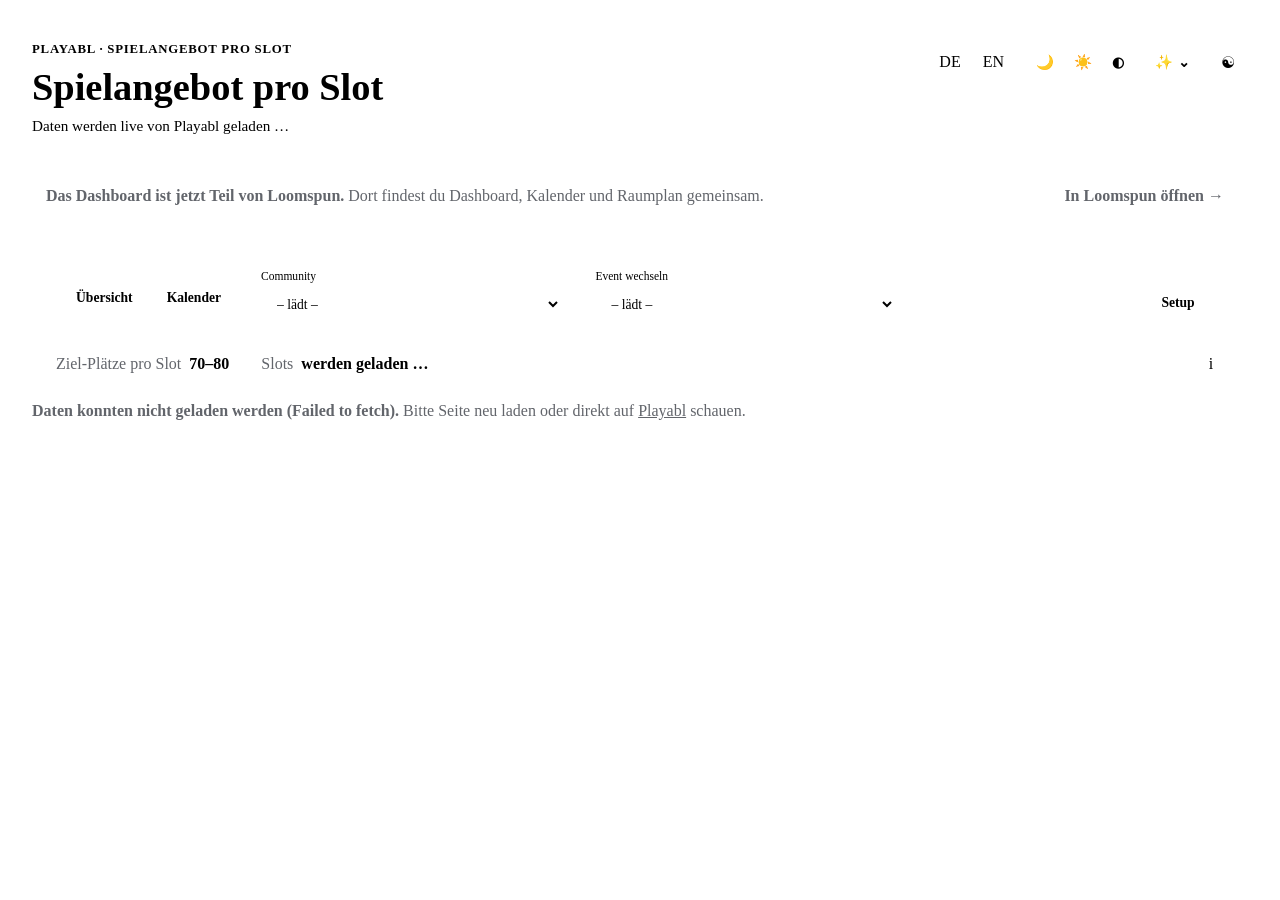
==== commit cab03565: "Point legacy dashboard to Loomspun" ====
--- a/index.html
+++ b/index.html
@@ -8,7 +8,7 @@
 <script src="theme-bootstrap.js?v=20260728-2"></script>
 <link rel="preconnect" href="https://fonts.googleapis.com">
 <link href="https://fonts.googleapis.com/css2?family=Syne:wght@500;600;700&family=Instrument+Sans:wght@400;500;600;700&family=Manrope:wght@500;700;800&family=Inter:wght@400;500;600;700&family=Jost:wght@400;500;600;700&family=Paytone+One&family=Open+Sans:wght@400;600;700&family=Share+Tech+Mono&family=Orbitron:wght@700;900&family=Shippori+Mincho:wght@500;700&family=Space+Grotesk:wght@600;700&family=Nunito:wght@400;600;700&family=Bangers&family=Poppins:wght@400;600;700&family=Wire+One&display=swap" rel="stylesheet">
-<link rel="stylesheet" href="dashboard.css?v=20260731-6">
+<link rel="stylesheet" href="dashboard.css?v=20260818-1">
 </head>
 <body class="dashboard-page">
 <a class="skip-link" href="#main">Zum Inhalt springen</a>
@@ -34,6 +34,11 @@
     </div>
   </header>
 
+  <aside class="loomspun-notice" aria-label="Hinweis zu Loomspun" id="loomspunNotice">
+    <div><strong id="loomspunNoticeTitle">Das Dashboard ist jetzt Teil von Loomspun.</strong> <span id="loomspunNoticeText">Dort findest du Dashboard, Kalender und Raumplan gemeinsam.</span></div>
+    <a class="loomspun-notice-link" id="loomspunNoticeLink" data-loomspun-link href="https://lmbreuer.github.io/loomspun/dashboard/">In Loomspun öffnen →</a>
+  </aside>
+
   <main id="main">
     <nav class="controls" aria-label="Ansicht, Event und Ziel wählen">
       <div class="controls-primary">
@@ -62,7 +67,7 @@
           <span class="setting-summary-value" id="slotsSummary">werden geladen …</span>
           <span class="setting-source" id="slotsSourceSummary"></span>
         </div>
-        <button class="settings-info-button" id="settingsInfoOpen" type="button" aria-label="Informationen zu Zielplätzen und Slots">i</button>
+        <button class="settings-info-button" id="settingsInfoOpen" type="button" aria-label="Informationen zu Zielplätzen, Slots und Teilnehmendenplanung">i</button>
       </div>
     </nav>
     <p id="status" role="status" aria-live="polite">Lade Daten von Playabl …</p>
@@ -145,8 +150,8 @@
   <div class="slot-config-form">
     <div class="slot-config-header">
       <div>
-        <h2 id="settingsInfoTitle">Wie funktionieren Zielplätze und Slots?</h2>
-        <p id="settingsInfoIntro">Hintergrund zur Auswertung, automatischen Erkennung und lokalen Konfiguration.</p>
+        <h2 id="settingsInfoTitle">Wie funktionieren Zielplätze, Slots und Teilnehmendenplanung?</h2>
+        <p id="settingsInfoIntro">Hintergrund zur Auswertung, automatischen Erkennung, Teilnehmendenplanung und lokalen Konfiguration.</p>
       </div>
       <button class="slot-config-close" id="settingsInfoClose" type="button" aria-label="Informationen schließen">×</button>
     </div>
@@ -171,6 +176,11 @@
         <p id="settingsInfoDetectionStable">Die Schätzung wird nur einmal angelegt. Danach bleibt sie stabil, auch wenn später neue Sessions dazukommen. Im Setup kann sie jederzeit geprüft und korrigiert werden.</p>
       </section>
       <section>
+        <h3 id="settingsInfoParticipationTitle">Wie wird die Teilnehmendenplanung berechnet?</h3>
+        <p id="settingsInfoParticipationText">Sobald die Anmeldung geöffnet ist, wertet das Dashboard alle Personen mit Event-Freischaltung aus. Als sicher eingeplant gilt, wer innerhalb der Spielplatz-Kapazität einer RSVP-Liste liegt oder selbst eine Session anbietet. Eine Warteliste zählt nicht als sicher. „Vollständig verplant“ bedeutet, in jedem erkannten Programmslot bestätigt oder selbst anbietend zu sein; Sonderformate zählen dabei als persönliche Termine.</p>
+        <p class="settings-info-note" id="settingsInfoParticipationPrivacy">Öffentlich erscheinen ausschließlich zusammengefasste Zahlen, niemals Namen oder Kontaktdaten. Da Playabl keine individuellen Anwesenheitstage liefert, nimmt die Vollplanungsquote an, dass alle Event-Freigeschalteten grundsätzlich in allen Slots teilnehmen könnten.</p>
+      </section>
+      <section>
         <h3 id="settingsInfoStorageTitle">Speicherung und erneute Ermittlung</h3>
         <p id="settingsInfoStorageText">Manuell eingestellte oder automatisch erkannte Slots werden nur lokal in diesem Browser gespeichert. Sie verändern weder Playabl noch die Con-Raumplanung. <strong>„Slots neu ermitteln“</strong> entfernt die lokale Slot-Konfiguration und führt die Quellenlogik erneut aus: Raumplanung, automatische Erkennung und zuletzt der Standard-Fallback. Der Zielkorridor bleibt dabei unverändert.</p>
       </section>
@@ -210,9 +220,11 @@
 <script src="https://lmbreuer.github.io/con-raumplan/punk-zine-quotes.js"></script>
 
 <script src="theme.js?v=20260728-3"></script>
-<script src="i18n.js?v=20260731-2"></script>
+<script src="i18n.js?v=20260818-1"></script>
 <script src="config.js?v=20260730-2"></script>
 <script src="api.js?v=20260731-2"></script>
-<script src="dashboard.js?v=20260731-8"></script>
+<script src="calendar-export.js?v=20260816-1"></script>
+<script src="dashboard.js?v=20260818-1"></script>
+<script src="guided-tour.js?v=20260816-1"></script>
 </body>
 </html>
--- a/dashboard.css
+++ b/dashboard.css
@@ -309,6 +309,34 @@
   transform:none !important;
 }
 @media (max-width:720px) {
+  :root[data-theme="cosmic"] body,
+  :root[data-theme="cosmic"] body:has(#calView:not([hidden])) {
+    animation:none;
+  }
+  :root[data-theme="cosmic"] body::before,
+  :root[data-theme="cosmic"] body:has(#calView:not([hidden]))::before {
+    inset:-18vmax;
+    opacity:.82;
+    filter:none;
+    backface-visibility:hidden;
+    animation:cosmic-mobile-nebula 52s ease-in-out infinite alternate;
+  }
+  :root[data-theme="cosmic"] body::after,
+  :root[data-theme="cosmic"] body:has(#calView:not([hidden]))::after {
+    inset:-8vmax;
+    opacity:.62;
+    filter:none;
+    background-size:cover;
+    backface-visibility:hidden;
+    animation:cosmic-mobile-stars 96s linear infinite alternate;
+  }
+  :root[data-theme="cosmic"] .card,
+  :root[data-theme="cosmic"] .kpi,
+  :root[data-theme="cosmic"] .cal-card,
+  :root[data-theme="cosmic"] .calendar-filters {
+    -webkit-backdrop-filter:none;
+    backdrop-filter:none;
+  }
   :root[data-theme="cosmic"] .dashboard-head::after {
     top:0;
     right:5px;
@@ -319,6 +347,14 @@
     max-width:11ch;
     font-size:clamp(2.8rem,15vw,4.7rem);
   }
+}
+@keyframes cosmic-mobile-nebula {
+  from { transform:translate3d(-1.5%,-1%,0) rotate(-17deg) scale(1.03); }
+  to { transform:translate3d(1.8%,1.2%,0) rotate(-14deg) scale(1.07); }
+}
+@keyframes cosmic-mobile-stars {
+  from { transform:translate3d(-1%,-.5%,0) scale(1.01); }
+  to { transform:translate3d(1.2%,.8%,0) scale(1.025); }
 }
   :root[data-theme="contrast"] .seg { border: 1px solid var(--text-primary); }:root[data-theme="colorful"] {
     --text-readable-muted: #625a82;
@@ -583,6 +619,7 @@
   }
   .calendar-personal-toggle:hover, .calendar-personal-toggle:focus-visible { color:var(--text-primary); border-bottom-color:var(--baseline); }
   .calendar-personal-toggle[aria-pressed="true"] { color:var(--accent-text); border-bottom-color:var(--accent); }
+  .calendar-export-icon { width:18px; height:18px; margin-right:7px; vertical-align:-4px; fill:none; stroke:currentColor; stroke-linecap:round; stroke-linejoin:round; stroke-width:1.8; }
   .calendar-free-toggle {
     display:inline-flex; align-items:center; gap:7px; min-height:36px; border:var(--border-w) solid var(--border); border-radius:var(--r-pill);
     padding:7px 12px;
@@ -600,6 +637,8 @@
   .cal-card:hover { border-color: var(--accent); }
   .cal-card .t { font-weight: 600; font-size: var(--fs-sm); }
   .cal-card .m { font-size: var(--fs-xs); color: var(--text-secondary); display: flex; gap: var(--sp-2); flex-wrap: wrap; align-items: center; margin-top: 2px; }
+  .calendar-location { padding-top:2px; }
+  .calendar-location-label { color:var(--text-readable-muted); font-weight:700; }
   .calendar-personal-status { margin-left:auto; color:var(--text-primary); font-weight:800; }
   .calendar-personal-status.is-confirmed { color:var(--good-text); }
   .calendar-personal-status.is-waitlist { color:var(--warn-text); }
@@ -644,6 +683,15 @@
   .hp-more { font-size: var(--fs-xs); color: var(--text-readable-muted); margin-top: var(--sp-2); }
   .system-more-toggle { padding:3px 0; border:0; background:transparent; color:inherit; font:inherit; font-weight:700; cursor:pointer; text-align:left; }
   .system-more-toggle:hover, .system-more-toggle:focus-visible { color:var(--accent-text); text-decoration:underline; text-underline-offset:3px; }
+  .free-calendar-link {
+    display:inline-flex; align-items:center; gap:8px; padding:4px 0; border:0;
+    background:transparent; color:var(--accent-text); font:800 var(--fs-xs)/1.3 var(--font-body);
+    text-align:left; cursor:pointer;
+  }
+  .free-calendar-link span[aria-hidden] { transition:transform .18s ease; }
+  .free-calendar-link:hover, .free-calendar-link:focus-visible { text-decoration:underline; text-underline-offset:3px; }
+  .free-calendar-link:hover span[aria-hidden], .free-calendar-link:focus-visible span[aria-hidden] { transform:translateX(3px); }
+  .free-calendar-note { display:block; margin-top:2px; color:var(--text-readable-muted); }
   .inline-select {
     font: inherit; font-size: var(--fs-xs); color: var(--text-primary);
     background: var(--page); border: var(--border-w) solid var(--baseline); border-radius: var(--r-sm); padding: 3px var(--sp-2);
@@ -688,7 +736,122 @@
   .word-context-actions { display:flex; justify-content:flex-end; padding:0 26px 22px; }
   .word-context-actions button { min-height:38px; padding:8px 13px; border:var(--border-w) solid var(--border); border-radius:var(--r-sm); background:transparent; color:var(--text-primary); font:700 var(--fs-xs)/1 var(--font-body); cursor:pointer; }
 
+  .tour-footer-link {
+    appearance:none; margin:0; padding:0; border:0; background:none; color:inherit;
+    font:inherit; text-decoration:underline; text-decoration-thickness:1px;
+    text-underline-offset:3px; cursor:pointer;
+  }
+  .tour-footer-link:hover, .tour-footer-link:focus-visible { color:var(--accent-text); }
+  .ai-disclosure { position:relative; order:99; display:inline-flex; align-items:center; margin-left:auto; }
+  .ai-disclosure-trigger {
+    color:var(--text-readable-muted); font:inherit; line-height:1.35; text-decoration:none;
+    border-bottom:1px dotted currentColor; cursor:pointer;
+  }
+  .ai-disclosure-trigger:hover, .ai-disclosure-trigger:focus-visible { color:var(--text-secondary); }
+  .ai-disclosure-tooltip {
+    position:absolute; z-index:45; right:0; bottom:calc(100% + 9px); width:min(360px,calc(100vw - 32px));
+    padding:10px 12px; border:var(--border-w) solid var(--border); border-radius:var(--r-md);
+    background:var(--surface-1); box-shadow:var(--shadow-card); color:var(--text-secondary);
+    font-size:.72rem; font-weight:500; line-height:1.45; text-align:left;
+    opacity:0; pointer-events:none; transform:translateY(4px); transition:opacity .15s ease,transform .15s ease;
+  }
+  .ai-disclosure:hover .ai-disclosure-tooltip,
+  .ai-disclosure:focus-within .ai-disclosure-tooltip { opacity:1; transform:translateY(0); }
+  @media (prefers-reduced-motion:reduce) { .ai-disclosure-tooltip { transition:none; } }
+  .guided-tour-teaser {
+    position:fixed; z-index:10010; right:20px; bottom:20px;
+    width:min(350px,calc(100vw - 32px)); padding:20px;
+    border:var(--border-w,1px) solid var(--border); border-radius:var(--r-xl);
+    background:radial-gradient(circle at 100% 0,var(--accent-soft),transparent 48%),var(--surface-1);
+    color:var(--text-primary); box-shadow:var(--shadow-card),0 22px 58px -26px rgba(0,0,0,.72);
+    opacity:0; transform:translateY(12px) scale(.98);
+    transition:opacity .18s ease,transform .18s ease;
+  }
+  .guided-tour-teaser.is-visible { opacity:1; transform:none; }
+  .guided-tour-teaser-close, .guided-tour-close {
+    display:grid; place-items:center; width:34px; height:34px; padding:0;
+    border:var(--border-w,1px) solid var(--grid); border-radius:50%;
+    background:transparent; color:inherit; font:700 1.2rem/1 var(--font-body); cursor:pointer;
+  }
+  .guided-tour-teaser-close { position:absolute; top:12px; right:12px; }
+  .guided-tour-kicker {
+    display:block; color:var(--accent-text); font:800 .68rem/1 var(--font-body);
+    letter-spacing:.12em; text-transform:uppercase;
+  }
+  .guided-tour-teaser h2 { margin:7px 32px 5px 0; font:800 var(--fs-lg)/1.15 var(--font-display); }
+  .guided-tour-teaser p { margin:0; color:var(--text-secondary); font-size:var(--fs-sm); line-height:1.5; }
+  .guided-tour-teaser-actions { display:flex; justify-content:flex-end; gap:8px; margin-top:16px; }
+  .guided-tour-teaser-actions button {
+    min-height:38px; padding:8px 13px; border:var(--border-w,1px) solid var(--border);
+    border-radius:var(--r-sm); color:var(--text-primary); font:700 var(--fs-xs)/1 var(--font-body); cursor:pointer;
+  }
+  .guided-tour-teaser-later { background:transparent; }
+  .guided-tour-teaser-start { background:var(--accent); color:var(--accent-ink) !important; }
+  .guided-tour-layer { position:fixed; inset:0; z-index:10030; pointer-events:none; }
+  .guided-tour-spotlight {
+    position:fixed; border:3px solid var(--accent); border-radius:calc(var(--r-lg) + 3px);
+    box-shadow:0 0 0 9999px rgba(3,7,12,.66),0 0 0 6px color-mix(in srgb,var(--accent) 22%,transparent);
+    transition:left .2s ease,top .2s ease,width .2s ease,height .2s ease;
+  }
+  .guided-tour-card {
+    position:fixed; width:min(390px,calc(100vw - 24px)); padding:20px;
+    border:var(--border-w,1px) solid var(--border); border-radius:var(--r-xl);
+    background:linear-gradient(145deg,color-mix(in srgb,var(--surface-1) 94%,var(--accent) 6%),var(--surface-1));
+    color:var(--text-primary); box-shadow:var(--shadow-card),0 24px 68px -26px rgba(0,0,0,.78);
+    pointer-events:auto;
+  }
+  .guided-tour-card-top { display:flex; align-items:center; justify-content:space-between; gap:8px; }
+  .guided-tour-progress-copy { color:var(--text-readable-muted); font-size:var(--fs-xs); font-weight:700; }
+  .guided-tour-progress {
+    height:4px; margin:7px 0 18px; overflow:hidden; border-radius:99px;
+    background:color-mix(in srgb,var(--text-primary) 12%,transparent);
+  }
+  .guided-tour-progress span { display:block; height:100%; border-radius:inherit; background:var(--accent); transition:width .2s ease; }
+  .guided-tour-card h2 { margin:7px 0 8px; font:800 var(--fs-xl)/1.12 var(--font-display); }
+  .guided-tour-card h2:focus { outline:none; }
+  .guided-tour-card #guidedTourBody { margin:0; color:var(--text-secondary); font-size:var(--fs-sm); line-height:1.58; }
+  .guided-tour-actions { display:flex; align-items:center; gap:8px; margin-top:18px; }
+  .guided-tour-actions > span { flex:1; }
+  .guided-tour-actions button {
+    min-height:36px; padding:7px 11px; border:var(--border-w,1px) solid var(--border);
+    border-radius:var(--r-sm); color:var(--text-primary); font:700 var(--fs-xs)/1 var(--font-body); cursor:pointer;
+  }
+  .guided-tour-actions button:disabled { opacity:.38; cursor:default; }
+  .guided-tour-skip { border-color:transparent !important; background:transparent; }
+  .guided-tour-back { background:transparent; }
+  .guided-tour-next { border-color:var(--accent) !important; background:var(--accent); color:var(--accent-ink) !important; }
+  .guided-tour-complete-toast {
+    position:fixed; z-index:10040; left:50%; bottom:22px; transform:translate(-50%,10px);
+    padding:10px 16px; border:var(--border-w,1px) solid var(--border); border-radius:var(--r-pill);
+    background:var(--surface-1); color:var(--text-primary); box-shadow:var(--shadow-card);
+    font-size:var(--fs-sm); font-weight:800; opacity:0; transition:.18s ease;
+  }
+  .guided-tour-complete-toast.is-visible { opacity:1; transform:translate(-50%,0); }
+  :root[data-theme="contrast"] .guided-tour-spotlight { border-width:4px; box-shadow:0 0 0 9999px rgba(255,255,255,.82),0 0 0 8px #000; }
+  :root[data-theme="contrast"] .guided-tour-card,
+  :root[data-theme="contrast"] .guided-tour-teaser { border-width:3px; box-shadow:8px 8px 0 #000; }
+  :root[data-theme="terminal"] .guided-tour-card,
+  :root[data-theme="terminal"] .guided-tour-teaser { border-radius:2px; }
+  :root[data-theme="punk"] .guided-tour-card,
+  :root[data-theme="punk"] .guided-tour-teaser { transform:rotate(-.35deg); }
+  :root[data-zen] .guided-tour-teaser,
+  :root[data-zen] .guided-tour-spotlight,
+  :root[data-zen] .guided-tour-progress span,
+  :root[data-zen] .guided-tour-complete-toast { transition:none; }
+
   .foot { font-size: var(--fs-xs); color: var(--text-readable-muted); margin-top: var(--sp-6); }
+  .loomspun-notice {
+    max-width: 1400px; margin: 0 auto 24px; padding: 11px 14px;
+    display: flex; align-items: center; justify-content: space-between; gap: 12px;
+    border: var(--border-w) solid var(--chrome-border, var(--grid)); border-radius: var(--r-md);
+    background: var(--band); color: var(--text-readable-muted); font-size: var(--fs-sm);
+  }
+  .loomspun-notice strong { color: var(--text-primary); }
+  .loomspun-notice-link {
+    flex: none; padding: 7px 10px; border: var(--border-w) solid var(--chrome-border, var(--grid));
+    border-radius: var(--r-sm); background: var(--surface-1); color: var(--text-primary); font-weight: 700; text-decoration: none; white-space: nowrap;
+  }
+  .loomspun-notice-link:hover, .loomspun-notice-link:focus-visible { border-color: var(--accent); color: var(--accent-text); }
   .err { color: var(--warn-text); font-weight: 600; }
 
   .pixel-cat { width: 22px; height: 22px; vertical-align: -6px; }
@@ -711,6 +874,18 @@
     .controls { padding: var(--sp-2); gap: var(--sp-2); }
     .tabs { margin-left: 0; }
     .hp-row { grid-template-columns: minmax(90px, 130px) 1fr 30px; }
+    .guided-tour-teaser { right:12px; bottom:12px; }
+    .guided-tour-card {
+      left:12px !important; top:auto !important; bottom:12px !important;
+      width:calc(100vw - 24px); max-height:min(430px,calc(100vh - 24px)); overflow:auto;
+    }
+  }
+  @media (prefers-reduced-motion: reduce) {
+    .guided-tour-teaser, .guided-tour-spotlight, .guided-tour-progress span,
+    .guided-tour-complete-toast { transition:none; }
+  }
+  @media print {
+    .guided-tour-layer, .guided-tour-teaser, .guided-tour-complete-toast, .tour-footer-link, .loomspun-notice { display:none !important; }
   }:root[data-theme="solarpunk"] {
     --text-readable-muted:#536b4e; --band-edge:#bfc79f; --series-soft:#9dc69a;
     --warn-text:#8f3f1f; --r-xl:30px 14px 30px 14px;
@@ -762,6 +937,9 @@
   body { padding:40px 32px 64px; min-height:100vh; }
   .dashboard-page .wrap { max-width:none; margin:0; position:relative; z-index:1; }
   .dashboard-page main, .dashboard-page .foot { max-width:1400px; margin-left:auto; margin-right:auto; }
+  @media (max-width: 640px) {
+    .loomspun-notice { align-items: flex-start; flex-direction: column; }
+  }
   .dashboard-actions { display:flex; align-items:center; justify-content:flex-end; gap:12px; flex-wrap:wrap; }
   .language-switch { display:flex; align-items:center; gap:2px; }
   .language-switch button { padding:6px 10px; border:0; border-radius:var(--r-pill); background:transparent; color:var(--text-secondary); font:700 .78rem/1 var(--font-body); cursor:pointer; }
@@ -862,13 +1040,26 @@
   .bento-kpis .kpi { min-height:0; padding:22px; }
   .bento-kpis .kpi .l { color:var(--text-secondary); font-size:.78rem; font-weight:600; }
   .bento-kpis .kpi .v { margin-top:6px; font-family:var(--font-display); font-size:1.9rem; font-weight:800; line-height:1.12; }
+  .bento-participation { padding:30px 32px; }
+  .participation-layout { display:grid; grid-template-columns:minmax(280px,1.2fr) minmax(460px,2fr); align-items:stretch; margin-top:8px; }
+  .participation-primary { padding-right:32px; border-right:var(--border-w) solid var(--grid); }
+  .participation-primary strong, .participation-secondary strong { display:block; font-family:var(--font-display); font-weight:800; line-height:.95; color:var(--accent); }
+  .participation-primary strong { font-size:clamp(3.2rem,7vw,6rem); letter-spacing:-.055em; }
+  .participation-primary p { max-width:44ch; margin:12px 0 8px; font-size:1rem; font-weight:650; line-height:1.4; }
+  .participation-primary small, .participation-secondary small { display:block; color:var(--text-readable-muted); font-size:.72rem; line-height:1.4; }
+  .participation-secondary { display:grid; grid-template-columns:repeat(2,minmax(0,1fr)); }
+  .participation-secondary > div { display:flex; flex-direction:column; justify-content:flex-end; padding:4px 28px; }
+  .participation-secondary > div + div { border-left:var(--border-w) solid var(--grid); }
+  .participation-secondary strong { font-size:clamp(2.3rem,4vw,4rem); letter-spacing:-.045em; }
+  .participation-secondary > div:last-child strong { color:var(--warn-text); }
+  .participation-secondary p { margin:10px 0 8px; color:var(--text-secondary); font-size:.9rem; line-height:1.45; }
   .bento-grid > .card { grid-column:1 / -1; margin:0; }
   .bento-chart, #funCard { padding:32px; }
   .bento-side-row { grid-column:1 / -1; display:flex; gap:24px; align-items:stretch; }
   .bento-side-row .card { margin:0; }
   .bento-open { flex:1.5 1 380px; }
   .bento-needs { flex:1 1 300px; }
-  .bento-grid > #funCard, .bento-grid > .bento-full { grid-column:1 / -1; }
+  .bento-grid > #funCard { grid-column:1 / -1; }
   .card h2 { margin:0 0 4px; font-family:var(--font-display); font-size:1.15rem; font-weight:700; }
   .card h3 { margin:24px 0 12px; font-family:var(--font-display); font-size:1rem; font-weight:700; letter-spacing:.04em; text-transform:uppercase; color:var(--text-secondary); }
   .card-title-row { display:flex; align-items:center; justify-content:flex-start; gap:7px; margin-bottom:18px; }
@@ -1178,14 +1369,11 @@
     border-radius:76px 8px 8px 8px;
     background:linear-gradient(215deg,rgba(169,120,23,.16),transparent 46%),var(--surface-1);
   }
-  :root[data-theme="vienna"] .bento-full { border-radius:8px; }
-  :root[data-theme="vienna"] .bento-full > h2,
   :root[data-theme="vienna"] #funCard > h2 {
     display:flex;
     align-items:center;
     gap:14px;
   }
-  :root[data-theme="vienna"] .bento-full > h2::after,
   :root[data-theme="vienna"] #funCard > h2::after {
     content:"";
     height:7px;
@@ -1409,9 +1597,14 @@
     .dashboard-hero .sub { margin-left:0; }
     #app { grid-template-columns:1fr; gap:16px; }
     .bento-grid { grid-template-columns:1fr; gap:16px; }
-    .bento-hero, .bento-kpis, .bento-grid > .card, .bento-grid > .bento-side-row, .bento-grid > #funCard, .bento-grid > .bento-full { grid-column:1; grid-row:auto; }
+    .bento-hero, .bento-kpis, .bento-grid > .card, .bento-grid > .bento-side-row, .bento-grid > #funCard { grid-column:1; grid-row:auto; }
     .bento-hero { min-height:0; }
     .bento-kpis { grid-template-columns:repeat(2,minmax(0,1fr)); }
+    .bento-participation { padding:24px 20px; }
+    .participation-layout, .participation-secondary { grid-template-columns:1fr; }
+    .participation-primary { padding:0 0 22px; border-right:0; border-bottom:var(--border-w) solid var(--grid); }
+    .participation-secondary > div { padding:22px 0 0; }
+    .participation-secondary > div + div { margin-top:22px; border-left:0; border-top:var(--border-w) solid var(--grid); }
     .bento-side-row { flex-direction:column; }
     .bento-open, .bento-needs { flex:1 1 auto; }
     .facts { grid-template-columns:repeat(2,minmax(0,1fr)); }
